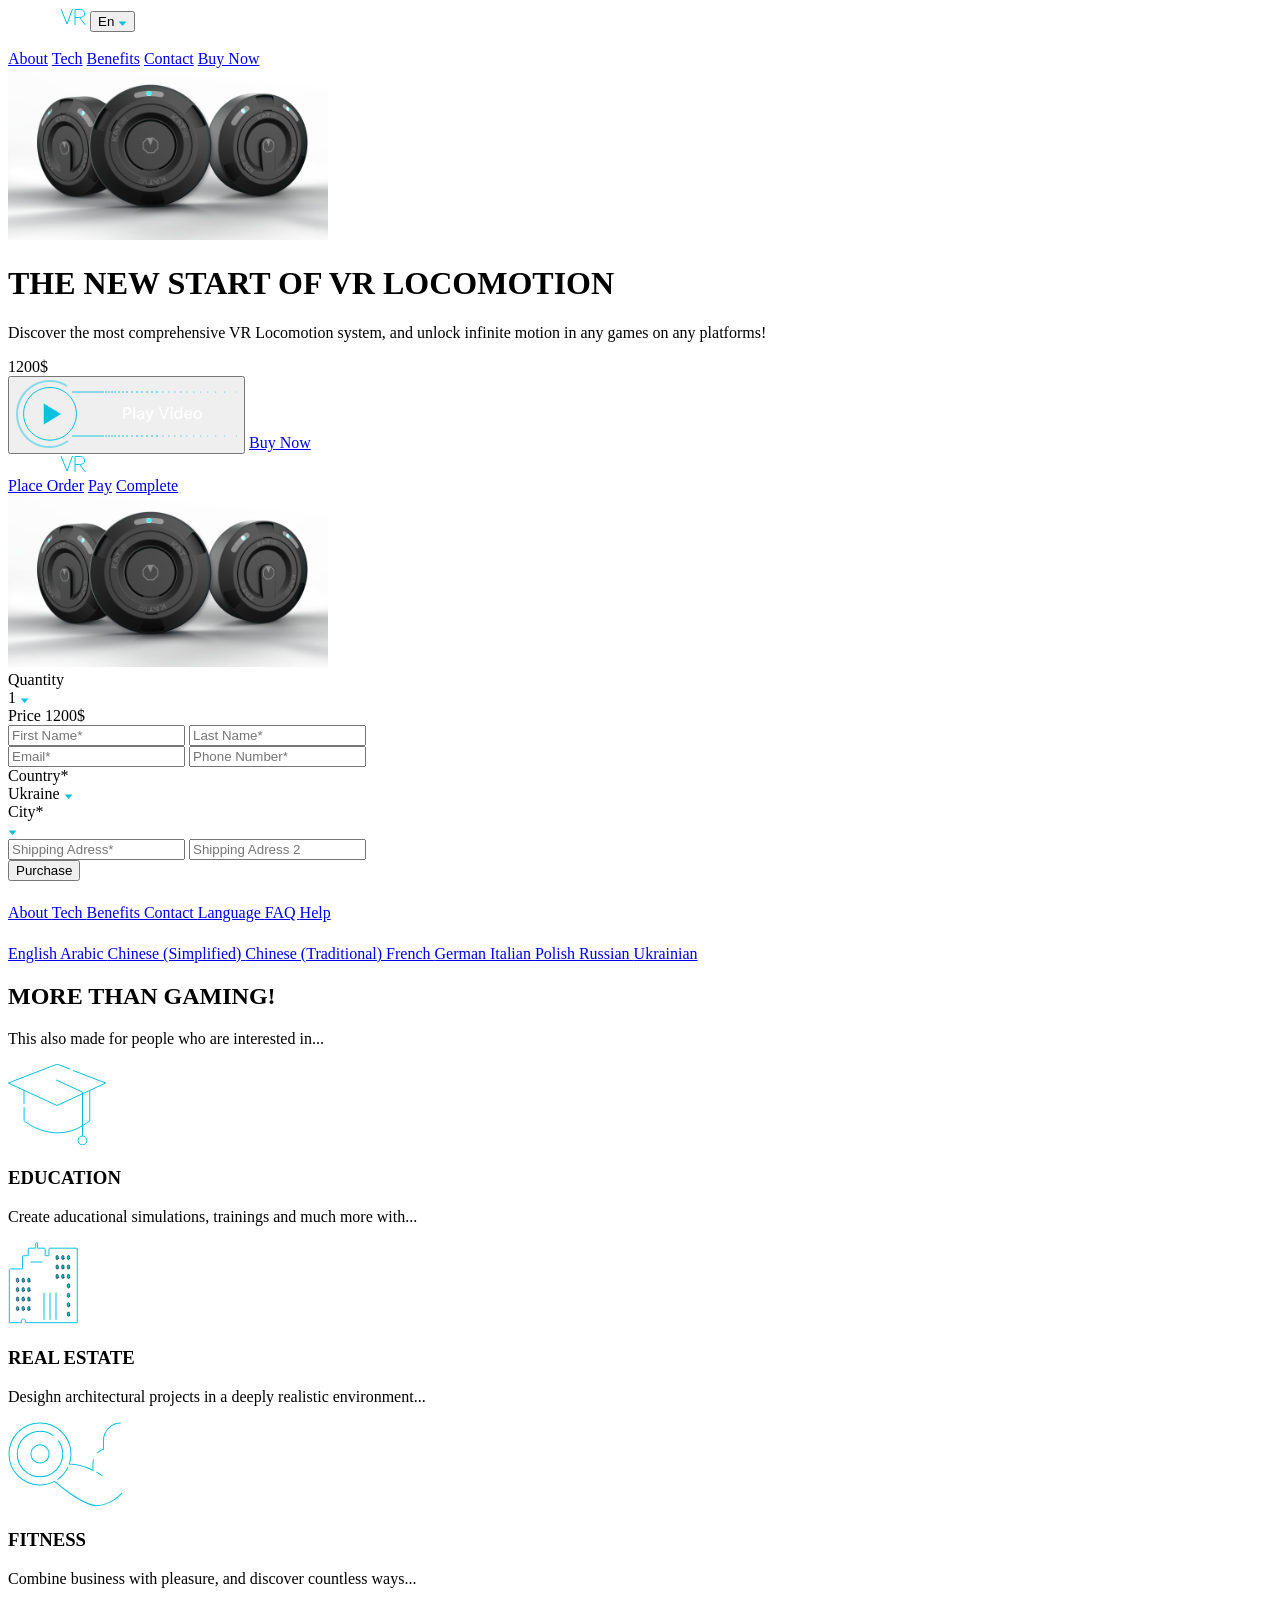
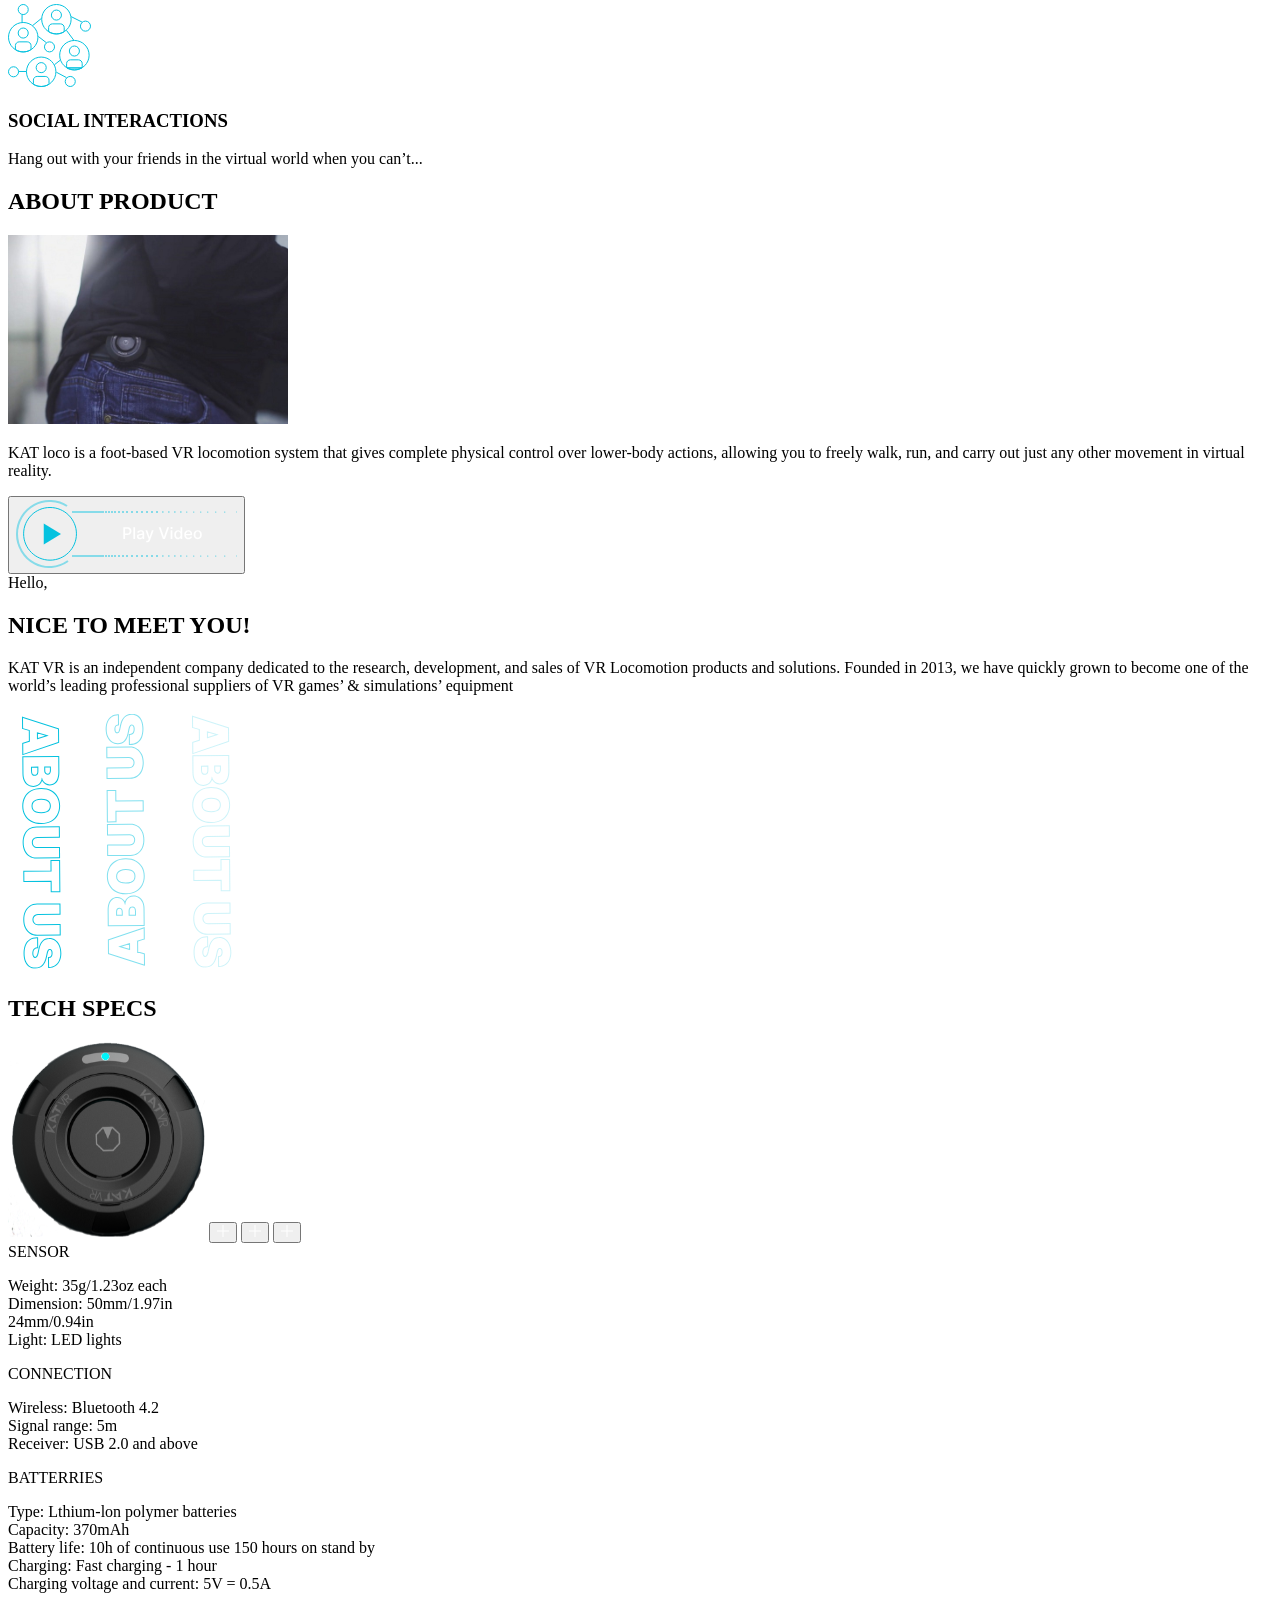
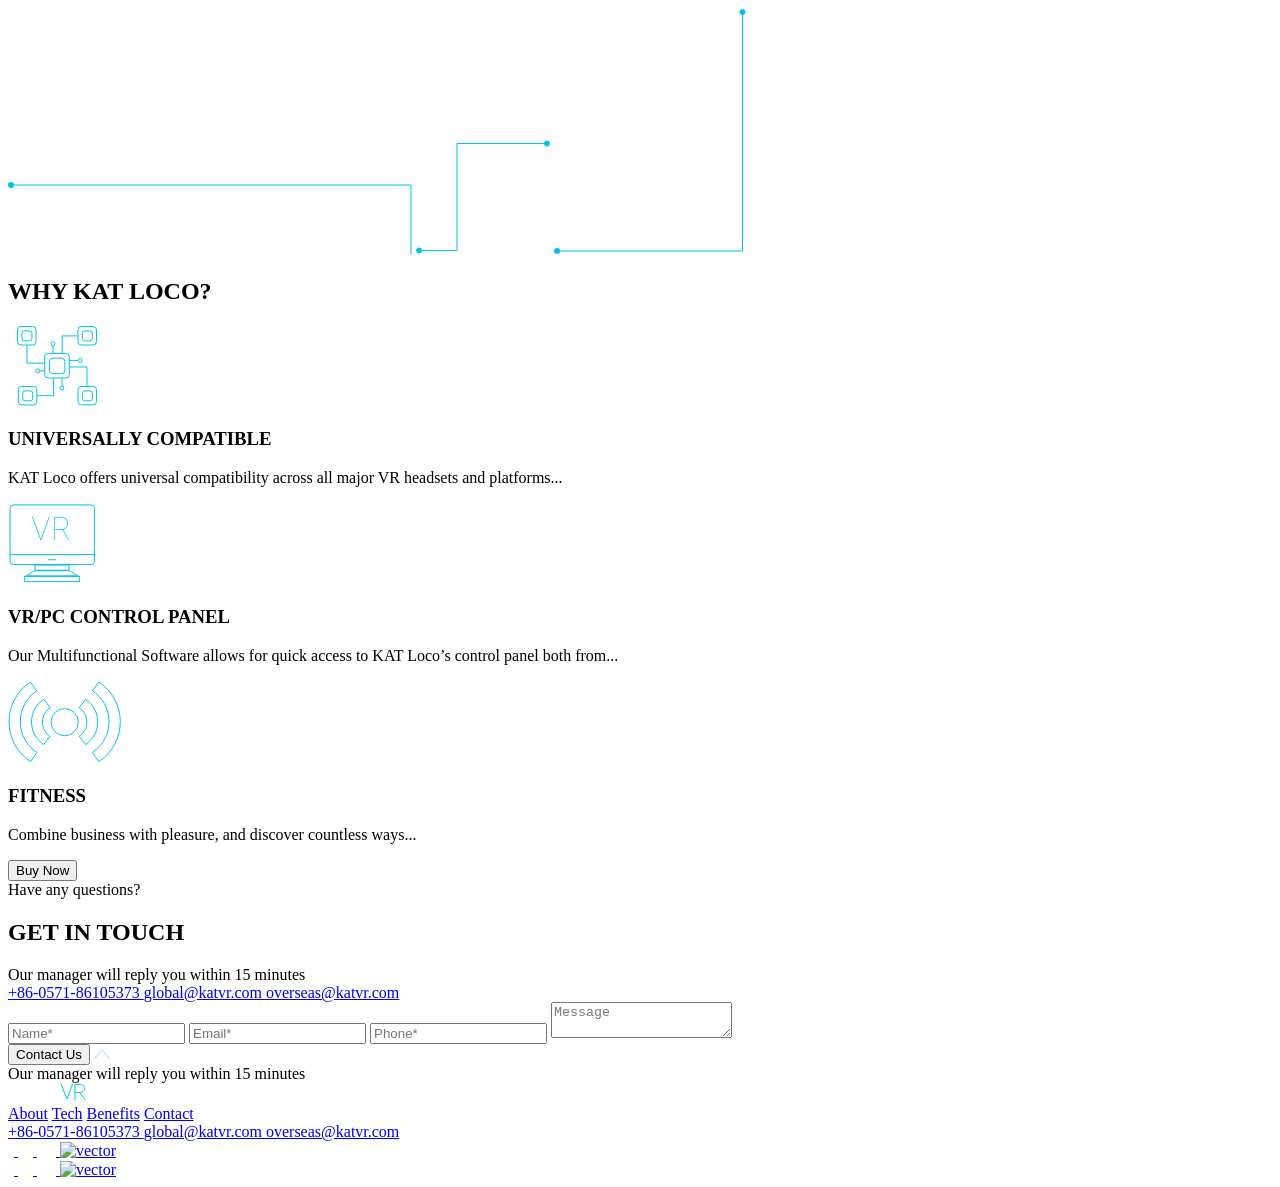
==== src/index.html @ 7304c36d "fix html layon" ====
<!doctype html>
<html lang="en" class="page">
  <head>
    <meta charset="UTF-8" />
    <meta
      name="viewport"
      content="width=device-width, initial-scale=1.0"
    />
    <title>KatVR</title>
    <link rel="icon" href="images/photo/favicon.svg">
    <link
      rel="stylesheet"
      href="./styles/main.scss"
    />
    <link rel="preconnect" href="https://fonts.googleapis.com">
    <link rel="preconnect"
          href="https://fonts.gstatic.com"
          crossorigin="true">
    <link href="https://fonts.googleapis.com/css2?family=Inter:opsz,wght@14..32,100..900&display=swap" rel="stylesheet">
    <script src="scripts/main.js" defer></script>
  </head>

  <body class="page__body">
    <div class="container bcg">
      <header class="header">
        <div class="top-bar" id="top">
          <div class="top-bar__left">
            <img
              class="top-bar__logo nav"
              src="images/social/logo.svg"
              alt="logo">
            <button class="top-bar__en nav">
              En
              <img
                class="top-bar__polygon"
                src="images/photo/Polygon1.svg"
                alt="Polygon">
            </button>
          </div>

          <div class="top-bar__right">
            <a class="top-bar__menu" href="#menu">
              <img
                class="top-bar__img nav"
                src="images/social/menu.svg"
                alt="menu">
            </a>

            <div class="top-bar__nav">
              <a class="nav shadow" href="#about">About</a>
              <a class="nav shadow" href="#tech">Tech</a>
              <a class="nav shadow" href="#benefits">Benefits</a>
              <a class="nav shadow" href="#contact">Contact</a>
              <a href="#buy" class="top-bar__button button">Buy Now</a>
            </div>
          </div>
        </div>

        <div class="header__bottom">
          <img
            class="header__image"
            src="images/photo/image.svg"
            alt="image1">

          <div class="header__content">
            <h1 class="header__title header__title--new">
              <span class="white-text">THE NEW START OF</span> <span class="blue-text">VR LOCOMOTION</span>
            </h1>

            <p class="header__text">
              Discover the most comprehensive VR Locomotion system, and unlock infinite motion in any games on any platforms!
            </p>

            <div class="header__price">1200$</div>

            <button class="button-play">
              <img
                class="button-image"
                src="images/photo/Group4.svg"
                alt="button">
            </button>

            <a href="#buy" class="header__buy button">
              Buy Now
            </a>
          </div>
        </div>
      </header>
    </div>

    <aside class="page__buy buy" id="buy">
      <div class="container">
        <div class="top-bar">
          <img
            class="top-bar__logo nav"
            src="images/social/logo.svg"
            alt="logo">

          <a class="top-bar__close" href="#">
            <img
              class="top-bar__close-buy shadow"
              src="images/photo/close.svg"
              alt="close">
          </a>
        </div>
      </div>

      <div class="buy__nav">
        <a class="buy__link" href="#place-order">Place Order</a>
        <a class="buy__link" href="#">Pay</a>
        <a class="buy__link" href="#">Complete</a>
      </div>

      <div class="buy__place-order" id="place-order">
        <div class="buy__orders">
          <div class="buy__image">
            <img
              class="buy__photo"
              src="images/photo/image.svg"
              alt="image">
          </div>

          <div class="buy__order">
            <div class="buy__quantity">
              Quantity
              <div class="buy__select">
                <div class="buy__trigger trigger">
                  1
                  <img
                    class="buy__img"
                    src="images/photo/Polygon1.svg"
                    alt="Polygon1">
                </div>
              </div>
            </div>
            <div class="buy__price">
              Price
              <span class="blue-text price">1200$</span>
            </div>
          </div>
        </div>

        <div class="buy__orders container">
          <form class="buy__form" onsubmit="this.reset(); return false;">
            <div class="buy__content">
              <div class="buy__box">
                <input
                  name="name"
                  required
                  placeholder="First Name*"
                  class="buy__input input"
                  type="text">

                <input
                  name="last name"
                  required
                  placeholder="Last Name*"
                  class="buy__input input"
                  type="text">
              </div>

              <div class="buy__box">
                <input
                  name="email"
                  required
                  placeholder="Email*"
                  class="buy__input input"
                  type="email">

                <input
                  name="phone"
                  required
                  placeholder="Phone Number*"
                  class="buy__input input"
                  type="number">
              </div>
            </div>

            <div class="buy__content buy__content--place">
              <div class="buy__place">
                Country*
                <div class="buy__select">
                  <div class="buy__option trigger">
                    Ukraine
                    <img
                      class="buy__img"
                      src="images/photo/Polygon1.svg"
                      alt="Polygon1">
                  </div>
                </div>
              </div>

              <div class="buy__place">
                City*
                <div class="buy__select">
                  <div class="buy__option trigger">
                    <img
                      class="buy__img"
                      src="images/photo/Polygon1.svg"
                      alt="Polygon1">
                  </div>
                </div>
              </div>

            </div>

            <div class="buy__content buy__content--adress">
              <input
                name="Adress"
                required
                placeholder="Shipping Adress*"
                class="buy__input input"
                type="text">

              <input
                name="Adress 2"
                required
                placeholder="Shipping Adress 2"
                class="buy__input input"
                type="text">
            </div>

            <button class="button">Purchase</button>
          </form>
        </div>
      </div>

    </aside>

    <aside class="page__menu menu" id="menu">
      <a href="#" class="menu__close">
        <img
          src="images/photo/close.svg"
          alt="close"
          class="menu__img shadow">
      </a>

      <div class="menu__navigation">
        <a class="menu__nav" href="#about">
          About
        </a>
        <a class="menu__nav" href="#tech">
          Tech
        </a>
        <a class="menu__nav" href="#benefits">
          Benefits
        </a>
        <a class="menu__nav" href="#contact">
          Contact
        </a>
        <a class="menu__nav" href="#language">
          Language
        </a>
        <a class="menu__nav" href="#benefits">
          FAQ
        </a>
        <a class="menu__nav" href="#contact">
          Help
        </a>
      </div>
    </aside>

    <aside class="page__language language" id="language">
      <a href="#menu" class="language__before">
        <img
          class="language__img shadow"
          src="images/photo/before.svg"
          alt="before">
      </a>

      <div class="language__navigation">
        <a class="language__nav" href="#">
          English
        </a>
        <a class="language__nav" href="#">
          Arabic
        </a>
        <a class="language__nav" href="#">
          Chinese (Simplified)
        </a>
        <a class="language__nav" href="#">
          Chinese (Traditional)
        </a>
        <a class="language__nav" href="#">
          French
        </a>
        <a class="language__nav" href="#">
          German
        </a>
        <a class="language__nav" href="#">
          Italian
        </a>
        <a class="language__nav" href="#">
          Polish
        </a>
        <a class="language__nav" href="#">
          Russian
        </a>
        <a class="language__nav" href="#">
          Ukrainian
        </a>
      </div>
    </aside>

    <main class="page__main main">
      <section class="main__directions directions">
        <div class="container">
          <h2 class="directions__title">
            <span class="white-text">MORE THAN</span> <span class="blue-text">GAMING!</span>
          </h2>
          <p class="directions__description text3">
            <span class="blue-text">This also made for people who are interested in...</span>
          </p>

          <aside class="directions__asides">
            <div class="directions__directions directions__directions--left">
              <img
                class="directions__img foto-hover"
                src="images/photo/hat.svg"
                alt="image">

              <h3 class="directions__name">EDUCATION</h3>
              <p class="directions__text">Create aducational simulations, trainings and much more with...</p>
            </div>
            <div class="directions__directions directions__directions--right">
              <img
                class="directions__img foto-hover"
                src="images/photo/bild.svg"
                alt="image">

              <h3 class="directions__name">REAL ESTATE</h3>
              <p class="directions__text">Desighn architectural projects in a deeply realistic environment...</p>
            </div>
            <div class="directions__directions directions__directions--left">
              <img
                class="directions__img foto-hover"
                src="images/photo/arm.svg"
                alt="image">

              <h3 class="directions__name">FITNESS</h3>
              <p class="directions__text">Combine business with pleasure, and discover countless ways...</p>
            </div>
            <div class="directions__directions directions__directions--right">
              <img
                class="directions__img foto-hover"
                src="images/photo/network.svg"
                alt="image">

              <h3 class="directions__name">SOCIAL INTERACTIONS</h3>
              <p class="directions__text">Hang out with your friends in the virtual world when you can’t...</p>
            </div>
          </aside>
        </div>
      </section>
    </main>

    <main class="page__main main">
      <div class="container bcg">

        <section class="main__about about" id="about">
          <div class="about__grid">
            <div class="about__bgimage"></div>
            <div class="about__product">
              <h2 class="about__title">
                <span class="white-text">ABOUT</span> <span class="blue-text">PRODUCT</span>
              </h2>
              <img
                class="about__img"
                src="images/photo/person.svg"
                alt="person">
              <p class="about__text">
                KAT loco is a foot-based VR locomotion system that gives complete physical control over lower-body actions, allowing you to freely walk, run, and carry out just any other movement in virtual reality.
              </p>

              <button class="about__button button-play">
                <img
                  class="button-image"
                  src="images/photo/Group4.svg"
                  alt="button">
              </button>
            </div>
          </div>
        </section>

        <section class="main__greetings greetings">
          <div class="greetings__grid">
            <div class="greetings__content">
              <div class="text2"><span class="blue-text">Hello,</span></div>
              <h2 class="greetings__title">NICE TO MEET <span class="blue-text">YOU!</span></h2>

              <p class="greetings__text">
                KAT VR is an independent company dedicated to the research, development, and sales of VR Locomotion products and solutions. Founded in 2013, we have quickly grown to become one of the world’s leading professional suppliers of VR games’ & simulations’ equipment
              </p>
            </div>

            <img
              class="greetings__absoluts"
              src="images/photo/absoluts.svg"
              alt="absoluts">
          </div>
        </section>

        <section class="main__tech tech" id="tech">
          <h2 class="tech__title"><span class="white-text">TECH</span> <span class="blue-text">SPECS</span></h2>
          <div class="tech__background">
            <div class="tech__box">
              <div class="tech__boxis">
                <img
                  class="tech__img"
                  src="images/photo/asdasds.svg"
                  alt="asdasds">

                <button class="tech__button tech__button--sensor">
                  <img
                    class="tech__plus"
                    src="images/photo/plus.svg"
                    alt="plus">
                </button>

                <button class="tech__button tech__button--connection">
                  <img
                    class="tech__plus"
                    src="images/photo/plus.svg"
                    alt="plus">
                </button>

                <button class="tech__button tech__button--batterries">
                  <img
                    class="tech__plus"
                    src="images/photo/plus.svg"
                    alt="plus">
                </button>
              </div>

              <div class="tech__content tech__content--sensor">
                <div class="tech__text">
                  <div class="tech__directions">SENSOR</div>
                  <p class="tech__paragr">Weight: 35g/1.23oz each <br>
                    Dimension: 50mm/1.97in <br>
                    24mm/0.94in <br>
                    Light: LED lights <br>
                  </p>
                </div>
              </div>
              <div class="tech__content tech__content--connection">
                <div class="tech__text">
                  <div class="tech__directions">CONNECTION</div>
                  <p class="tech__paragr">Wireless: Bluetooth 4.2 <br>
                    Signal range: 5m <br>
                    Receiver: USB 2.0 and above <br>
                  </p>
                </div>
              </div>
              <div class="tech__content tech__content--batterries">
                <div class="tech__text">
                  <div class="tech__directions">BATTERRIES</div>
                  <p class="tech__paragr">Type: Lthium-lon polymer batteries <br>
                    Capacity: 370mAh <br>
                    Battery life: 10h of continuous use 150 hours on stand by <br>
                    Charging: Fast charging - 1 hour <br>
                    Charging voltage and current: 5V = 0.5A <br>
                  </p>
                </div>
              </div>

              <img
                class="tech__arrow tech__arrow--sensor"
                src="images/photo/sensor.svg"
                alt="sensor">
              <img
                class="tech__arrow tech__arrow--connection"
                src="images/photo/conect.svg"
                alt="connection">
              <img
                class="tech__arrow tech__arrow--batterries"
                src="images/photo/battar.svg"
                alt="batterries">
            </div>

          </div>

        </section>
      </div>

      <div class="container bcg">
        <section class="main__loco loco" id="benefits">
          <h2 class="loco__title"><span class="white-text">WHY</span> <span class="blue-text">KAT LOCO?</span></h2>

          <aside class="loco__asides">
            <div class="loco__directions">
              <img
                class="loco__img"
                src="images/photo/social.svg"
                alt="image">

              <h3 class="loco__name">UNIVERSALLY COMPATIBLE</h3>
              <p class="loco__text">KAT Loco offers universal compatibility across all major VR headsets and platforms...</p>
            </div>
            <div class="loco__directions">
              <img
                class="loco__img"
                src="images/photo/tv.svg"
                alt="image">

              <h3 class="loco__name">VR/PC CONTROL PANEL</h3>
              <p class="loco__text">Our Multifunctional Software allows for quick access to KAT Loco’s control panel both from...</p>
            </div>
            <div class="loco__directions">
              <img
                class="loco__img"
                src="images/photo/wifi.svg"
                alt="image">

              <h3 class="loco__name">FITNESS</h3>
              <p class="loco__text">Combine business with pleasure, and discover countless ways...</p>
            </div>
          </aside>

          <div class="loco__butt">
            <button class="loco__button button">Buy Now</button>
          </div>
        </section>

        <section class="main__registration registration">
          <div class="registration__grid">
            <div class="registration__top">
              <div class="text2"><span class="blue-text">Have any questions?</span></div>
              <h2 class="registration__title">GET IN <span class="blue-text">TOUCH</span></h2>

              <div class="registration__box">
                <div class="registration__massage-hide text3">Our manager will reply you within 15 minutes</div>

                <div class="menu">
                  <a
                    class="contact shadow"
                    href="tel:++86-0571-86105373"
                    target="_blank">
                      +86-0571-86105373
                  </a>
                  <a
                    class="contact shadow"
                    href="mailto:global@katvr.com"
                    target="_blank">
                    global@katvr.com
                  </a>
                  <a
                    class="contact shadow"
                    href="mailto:overseas@katvr.com">
                    overseas@katvr.com
                  </a>
                </div>
              </div>
            </div>


            <form class="registration__form" onsubmit="this.reset(); return false;">
              <input
                class="registration__input input"
                placeholder="Name*"
                type="text"
                required
              >
              <input
                class="registration__input input"
                placeholder="Email*"
                type="email"
                required
              >
              <input
                class="registration__input input"
                placeholder="Phone*"
                type="tel"
                required
              >

              <textarea
                class="registration__textarea input"
                placeholder="Message"
                name="text"
                required
              ></textarea>

              <div class="registration__buttons">
                <button class="registration__button button">Contact Us</button>
                <a href="#top" class="registration__up">
                  <img
                    class="registration__img"
                    src="images/photo/Polygon.svg"
                    alt="Polygon">
                </a>
              </div>

              <div class="registration__massage text3">Our manager will reply you within 15 minutes</div>
            </form>
          </div>
        </section>

        <section class="main__inform inform">
          <img
            class="inform__logo"
            src="images/social/logo.svg"
            alt="logo">

          <aside class="inform__content">
            <div class="inform__menu">
              <a class="nav shadow"href="#about">About</a>
              <a class="nav shadow"href="#tech">Tech</a>
              <a class="nav shadow"href="#benefits">Benefits</a>
              <a class="nav shadow"href="#contact">Contact</a>
            </div>

            <div class="inform__box" id="contact">
              <div class="menus">
                <a
                  class="contact shadow"
                  href="tel:++86-0571-86105373"
                  target="_blank">
                    +86-0571-86105373
                </a>
                <a
                  class="contact shadow"
                  href="mailto:global@katvr.com"
                  target="_blank">
                    global@katvr.com
                </a>
                <a
                  class="contact shadow"
                  href="mailto:overseas@katvr.com"
                  target="_blank">
                    overseas@katvr.com
                </a>
              </div>
              <div class="inform__icons">
                <a
                  class="inform__icon shadow"
                  target="_blank"
                  href="https://de-de.facebook.com/">
                  <img
                    class="inform__img"
                    src="images/social/face.svg"
                    alt="facebook">
                </a>
                <a class="inform__icon shadow"
                  target="_blank"
                  href="https://twitter.com">
                  <img
                    class="inform__img"
                    src="images/social/twit.svg"
                    alt="twitter">
                </a>
                <a
                  class="inform__icon shadow"
                  target="_blank"
                  href="https://www.youtube.com/">
                  <img
                    class="inform__img"
                    src="images/social/Group.svg"
                    alt="youtube">
                </a>
                <a
                  class="inform__icon shadow"
                  href="#">
                  <img
                    class="inform__img"
                    src="images/social/vector.svg"
                    alt="vector">
                </a>
              </div>
            </div>
          </aside>

          <div class="inform__icons">
            <a
              class="inform__icon shadow"
              target="_blank"
              href="https://de-de.facebook.com/">
              <img
                class="inform__img"
                src="images/social/face.svg"
                alt="facebook">
            </a>
            <a
              class="inform__icon shadow"
              target="_blank"
              href="https://twitter.com">
              <img
                class="inform__img"
                src="images/social/twit.svg"
                alt="twitter">
            </a>
            <a
              class="inform__icon shadow"
              target="_blank"
              href="https://www.youtube.com/">
              <img
                class="inform__img"
                src="images/social/Group.svg"
                alt="youtube">
            </a>
            <a
              class="inform__icon shadow"
              href="#">
              <img
                class="inform__img"
                src="images/social/vector.svg"
                alt="vector">
            </a>
          </div>
        </section>
      </div>
    </main>
  </body>
</html>
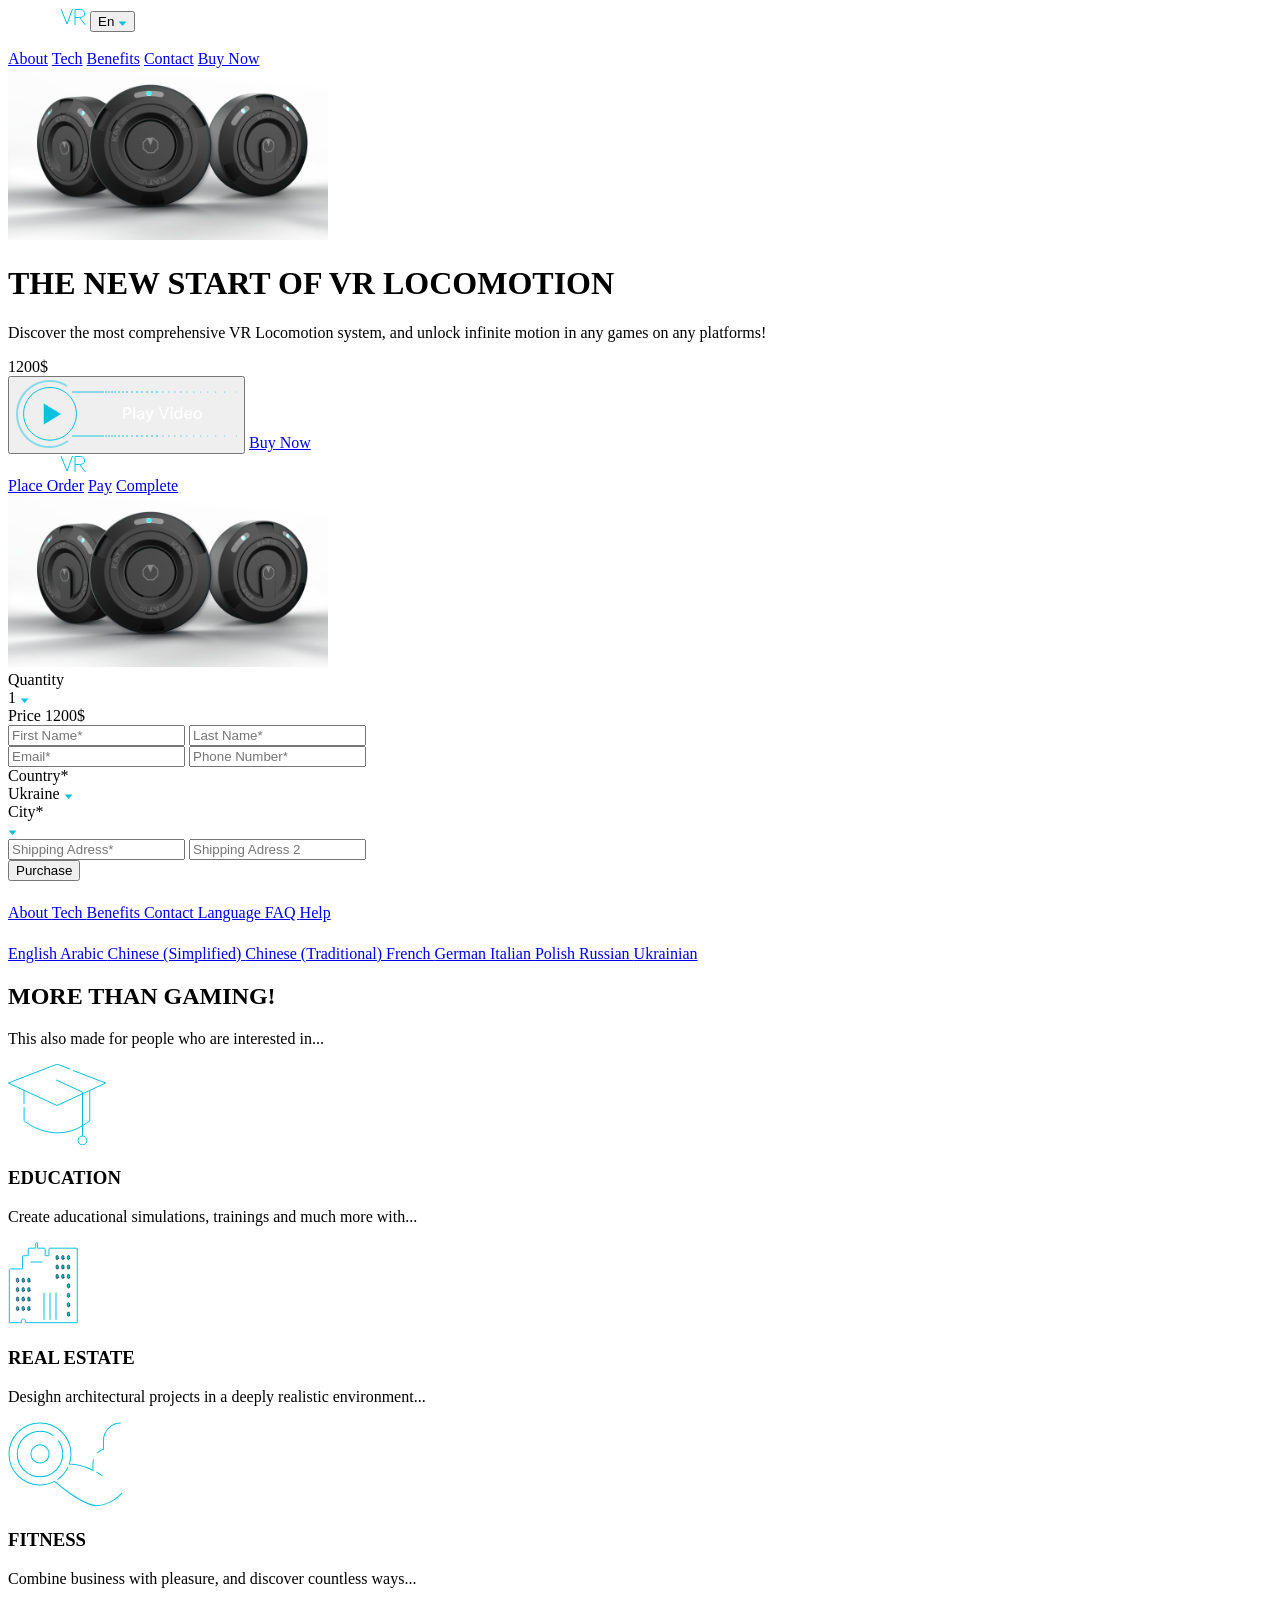
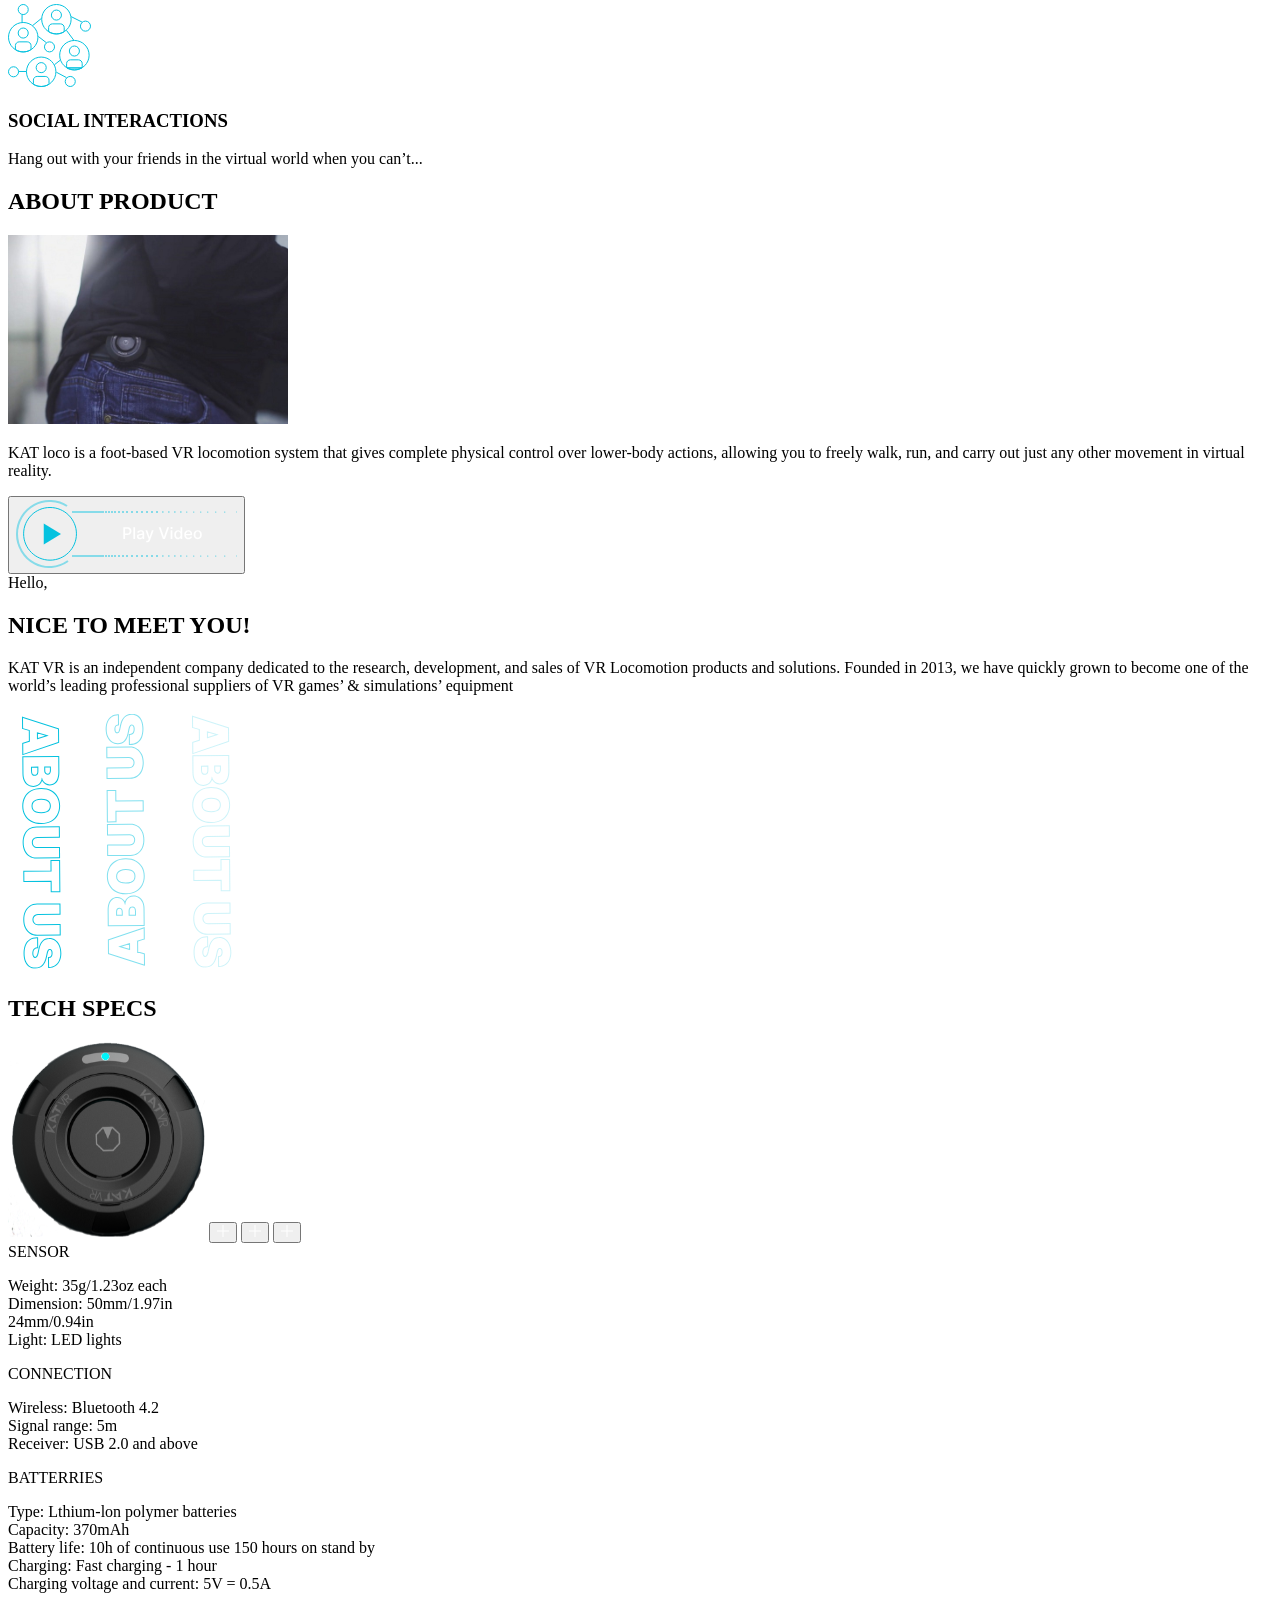
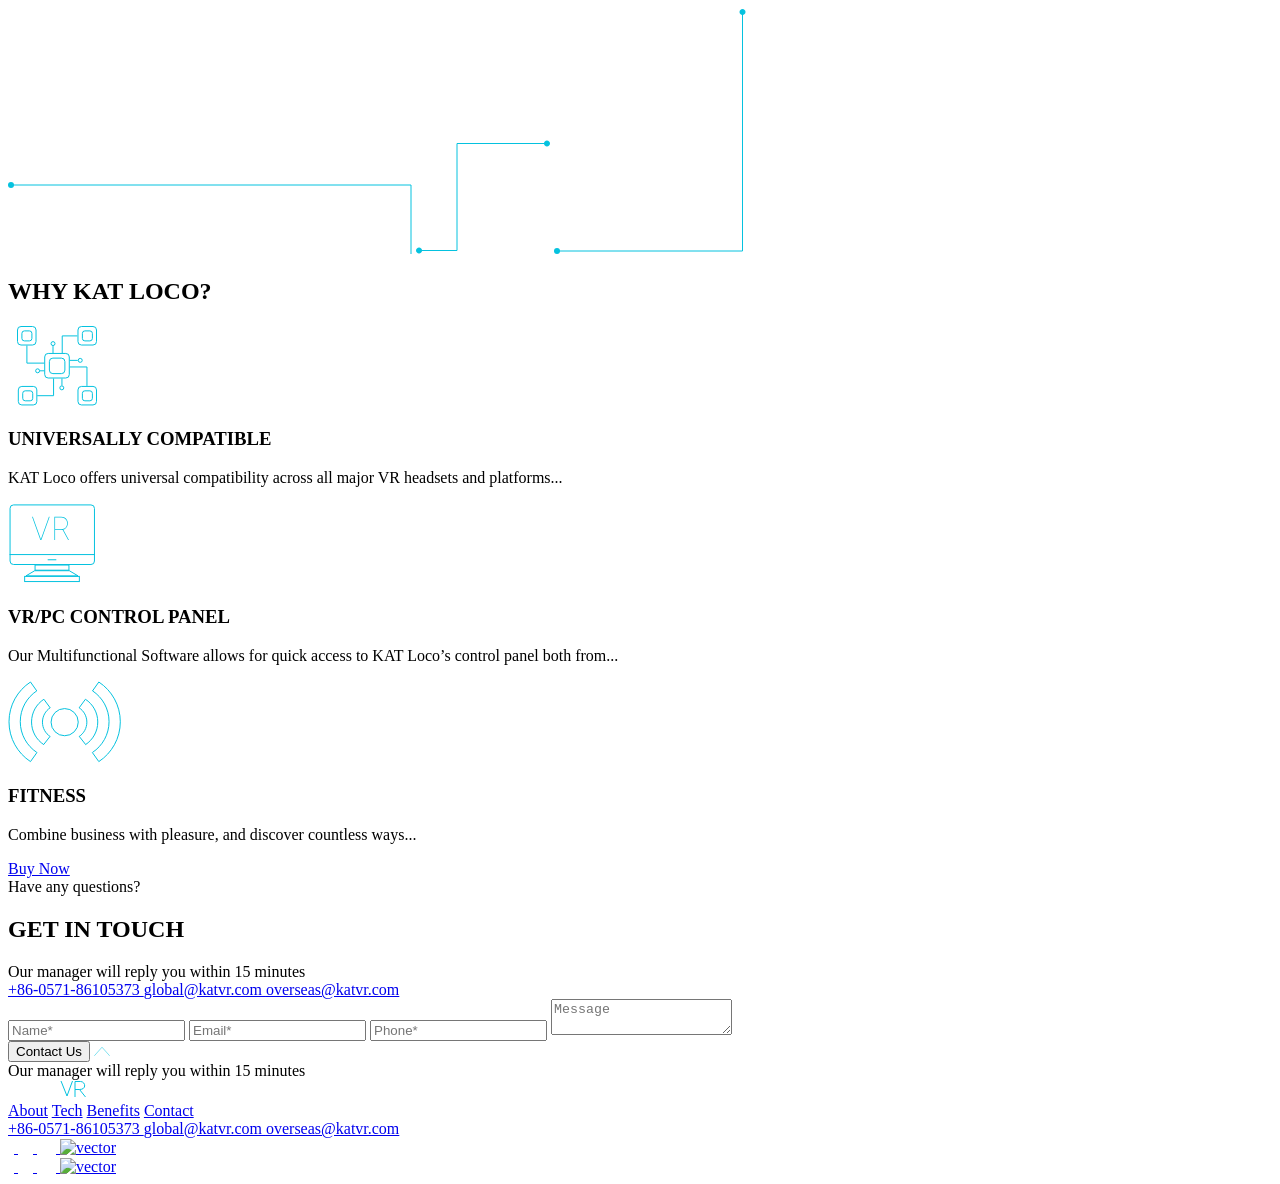
==== commit d73af155: "add changes" ====
--- a/src/index.html
+++ b/src/index.html
@@ -89,29 +89,32 @@
     </div>
 
     <aside class="page__buy buy" id="buy">
-      <div class="container">
-        <div class="top-bar">
-          <img
-            class="top-bar__logo nav"
-            src="images/social/logo.svg"
-            alt="logo">
-
-          <a class="top-bar__close" href="#">
+      <div class="menu-buy">
+        <div class="container">
+          <div class="top-bar">
             <img
-              class="top-bar__close-buy shadow"
-              src="images/photo/close.svg"
-              alt="close">
-          </a>
+              class="top-bar__logo nav"
+              src="images/social/logo.svg"
+              alt="logo">
+
+            <a class="top-bar__close" href="#">
+              <img
+                class="top-bar__close-buy shadow"
+                src="images/photo/close.svg"
+                alt="close">
+            </a>
+          </div>
+        </div>
+
+        <div class="menu-buy__nav">
+          <a class="menu-buy__link" href="#place-order">Place Order</a>
+          <a class="menu-buy__link" href="#pay">Pay</a>
+          <a class="menu-buy__link" href="#complete">Complete</a>
         </div>
       </div>
 
-      <div class="buy__nav">
-        <a class="buy__link" href="#place-order">Place Order</a>
-        <a class="buy__link" href="#">Pay</a>
-        <a class="buy__link" href="#">Complete</a>
-      </div>
-
       <div class="buy__place-order" id="place-order">
+
         <div class="buy__orders">
           <div class="buy__image">
             <img
@@ -172,7 +175,7 @@
                   required
                   placeholder="Phone Number*"
                   class="buy__input input"
-                  type="number">
+                  type="tel">
               </div>
             </div>
 
@@ -224,7 +227,6 @@
           </form>
         </div>
       </div>
-
     </aside>
 
     <aside class="page__menu menu" id="menu">
@@ -517,20 +519,20 @@
           </aside>
 
           <div class="loco__butt">
-            <button class="loco__button button">Buy Now</button>
+            <a href="#buy" class="loco__button button">Buy Now</a>
           </div>
         </section>
 
         <section class="main__registration registration">
-          <div class="registration__grid">
+          <div class="grid">
             <div class="registration__top">
               <div class="text2"><span class="blue-text">Have any questions?</span></div>
               <h2 class="registration__title">GET IN <span class="blue-text">TOUCH</span></h2>
 
-              <div class="registration__box">
+              <div class="registration__box" id="contact">
                 <div class="registration__massage-hide text3">Our manager will reply you within 15 minutes</div>
 
-                <div class="menu">
+                <div class="registration__menu menu">
                   <a
                     class="contact shadow"
                     href="tel:++86-0571-86105373"
@@ -551,7 +553,6 @@
                 </div>
               </div>
             </div>
-
 
             <form class="registration__form" onsubmit="this.reset(); return false;">
               <input
@@ -597,7 +598,7 @@
 
         <section class="main__inform inform">
           <img
-            class="inform__logo"
+            class="inform__logo shadow"
             src="images/social/logo.svg"
             alt="logo">
 
@@ -609,7 +610,7 @@
               <a class="nav shadow"href="#contact">Contact</a>
             </div>
 
-            <div class="inform__box" id="contact">
+            <div class="inform__box">
               <div class="menus">
                 <a
                   class="contact shadow"
@@ -669,7 +670,7 @@
             </div>
           </aside>
 
-          <div class="inform__icons">
+          <div class="inform__icons inform__icons--hide">
             <a
               class="inform__icon shadow"
               target="_blank"
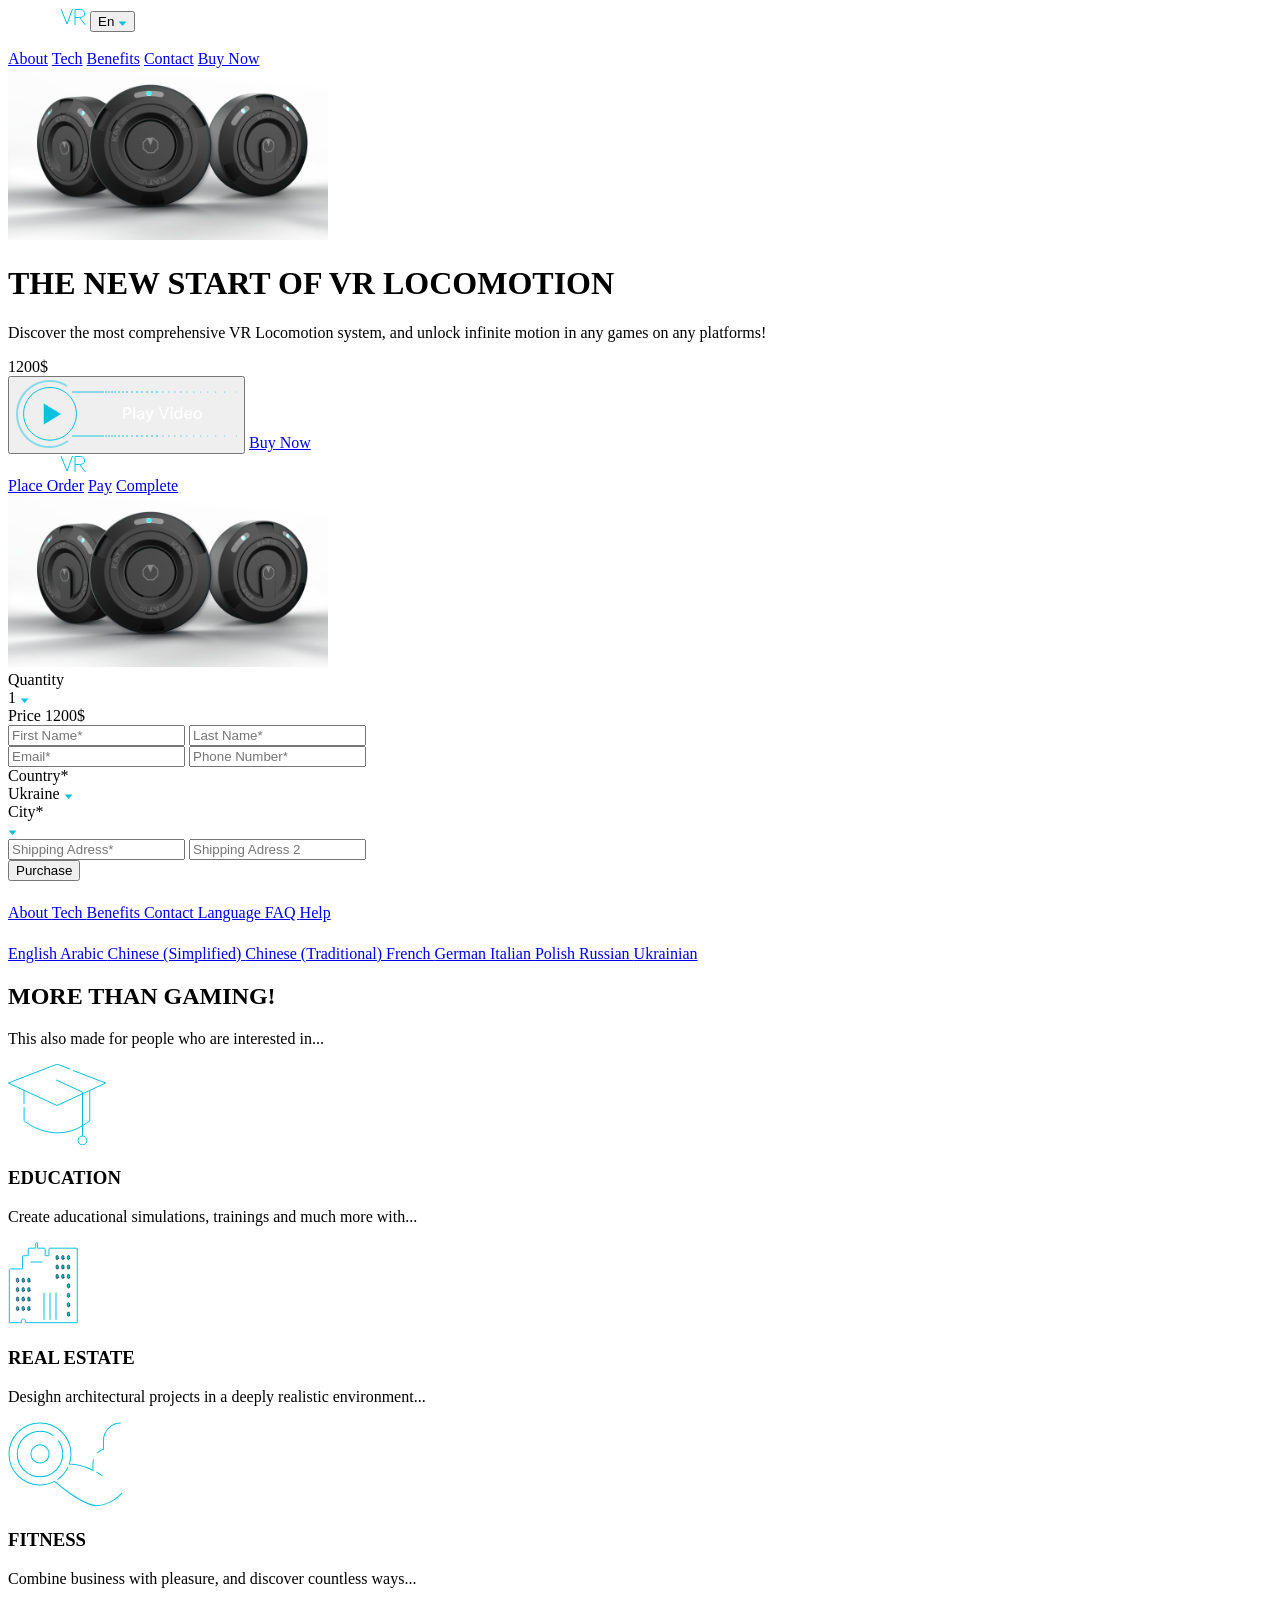
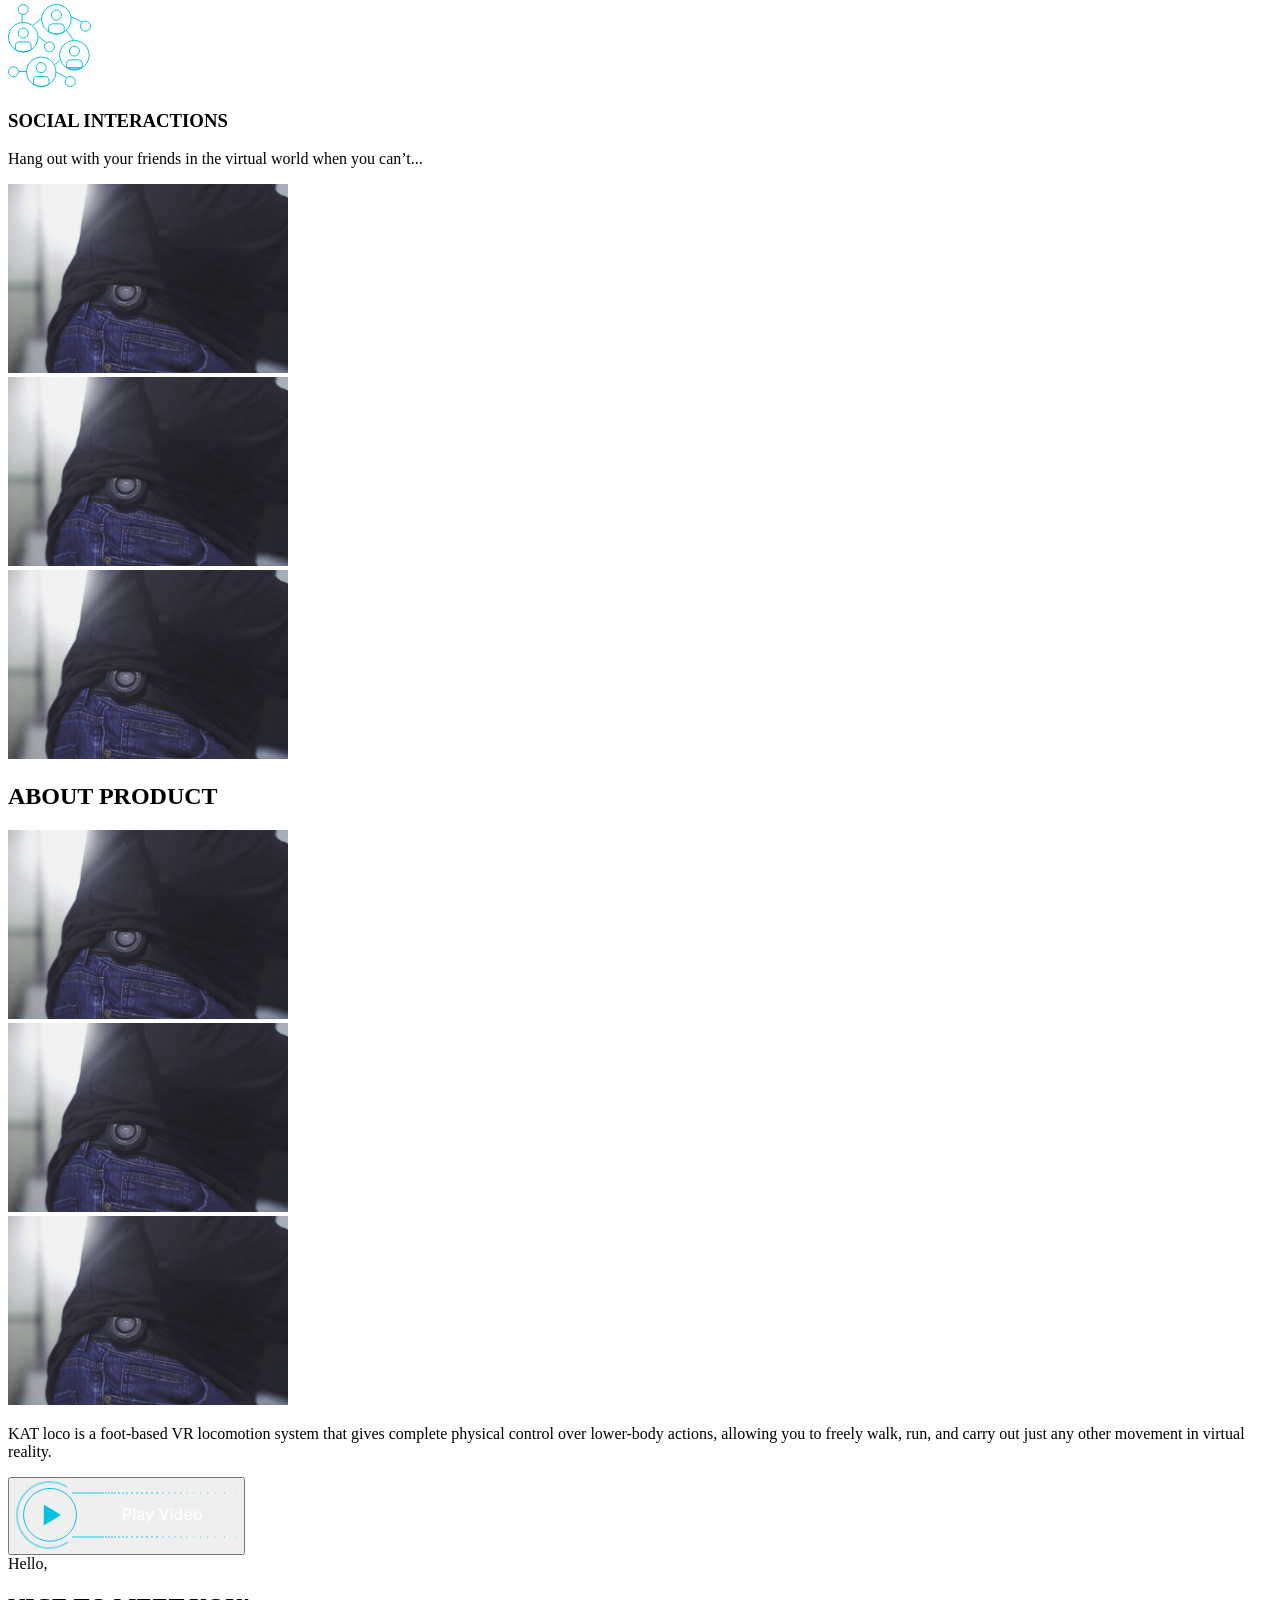
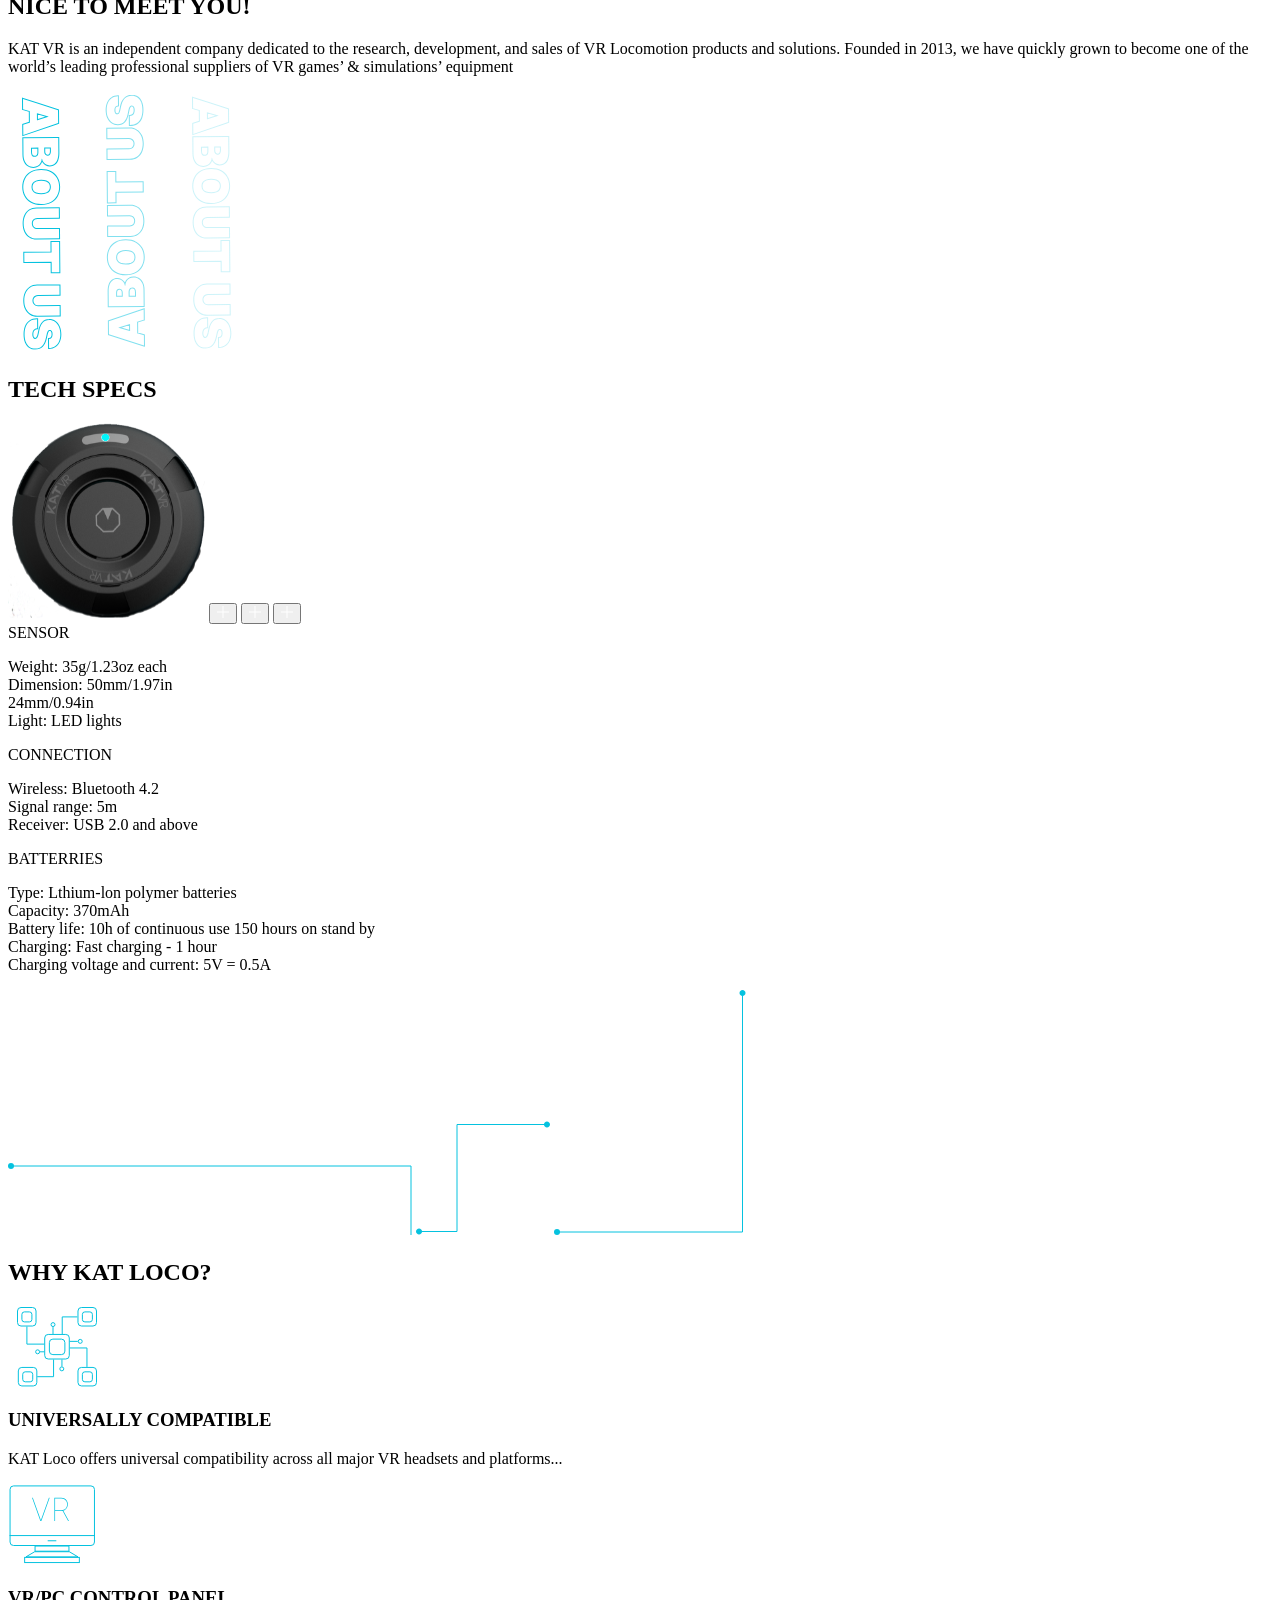
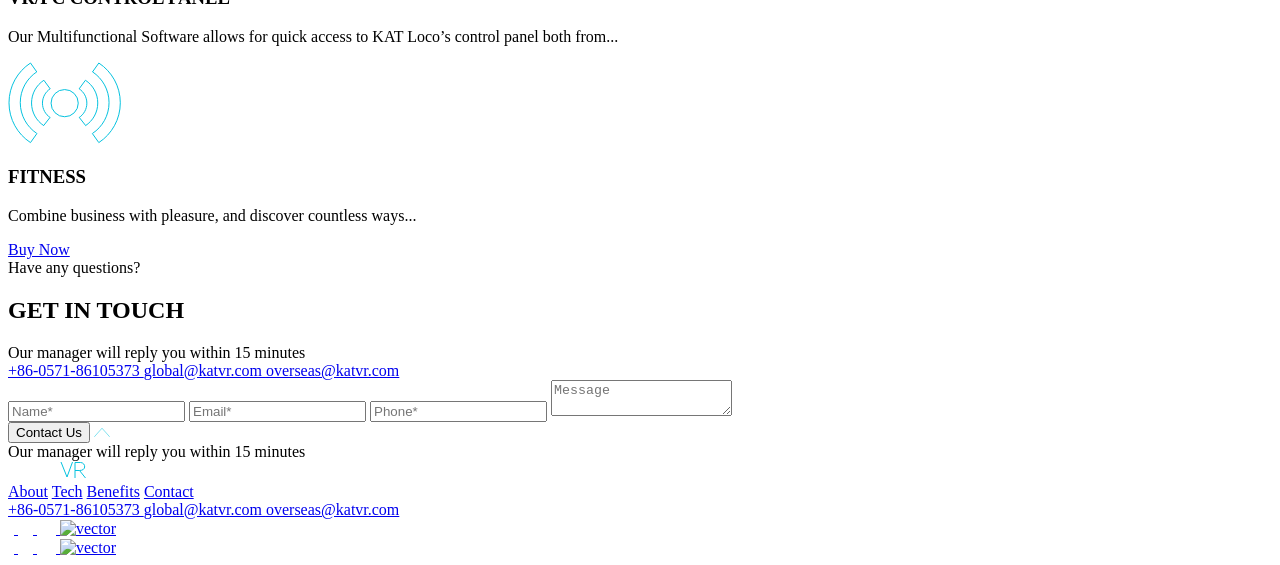
==== commit 3a835b0c: "Solution" ====
--- a/src/index.html
+++ b/src/index.html
@@ -175,7 +175,7 @@
                   required
                   placeholder="Phone Number*"
                   class="buy__input input"
-                  type="tel">
+                  type="number">
               </div>
             </div>
 
@@ -361,15 +361,66 @@
 
         <section class="main__about about" id="about">
           <div class="about__grid">
-            <div class="about__bgimage"></div>
+            <div class="about__bgimage">
+              <div class="swiper">
+
+                <div class="swiper-wrapper">
+                  <div class="swiper-slide">
+                    <img
+                    class="swiper-img"
+                    src="images/photo/person.svg"
+                    alt="person">
+                  </div>
+                  <div class="swiper-slide">
+                    <img
+                    class="swiper-img"
+                    src="images/photo/person.svg"
+                    alt="person">
+                  </div>
+                  <div class="swiper-slide">
+                    <img
+                    class="swiper-img"
+                    src="images/photo/person.svg"
+                    alt="person">
+                  </div>
+                </div>
+
+                <div class="swiper-pagination"></div>
+              </div>
+            </div>
             <div class="about__product">
               <h2 class="about__title">
                 <span class="white-text">ABOUT</span> <span class="blue-text">PRODUCT</span>
               </h2>
-              <img
-                class="about__img"
-                src="images/photo/person.svg"
-                alt="person">
+
+              <div class="about__img-hide">
+                <div class="swiper">
+
+                  <div class="swiper-wrapper">
+                    <div class="swiper-slide">
+                      <img
+                      class="swiper-img"
+                      src="images/photo/person.svg"
+                      alt="person">
+                    </div>
+                    <div class="swiper-slide">
+                      <img
+                      class="swiper-img"
+                      src="images/photo/person.svg"
+                      alt="person">
+                    </div>
+                    <div class="swiper-slide">
+                      <img
+                      class="swiper-img"
+                      src="images/photo/person.svg"
+                      alt="person">
+                    </div>
+                  </div>
+
+                  <div class="swiper-pagination"></div>
+                </div>
+              </div>
+
               <p class="about__text">
                 KAT loco is a foot-based VR locomotion system that gives complete physical control over lower-body actions, allowing you to freely walk, run, and carry out just any other movement in virtual reality.
               </p>
@@ -711,4 +762,23 @@
       </div>
     </main>
   </body>
+
+  <script type="module">
+    import Swiper from 'https://cdn.jsdelivr.net/npm/swiper@11/swiper-bundle.min.mjs';
+    import 'swiper/css/pagination';
+    const swiper = new Swiper('.swiper', {
+      direction: 'horizontal',
+      loop: true,
+
+      pagination: {
+        el: '.swiper-pagination',
+        clickable: true,
+      },
+
+      scrollbar: {
+        el: '.swiper-scrollbar',
+      },
+    });
+
+  </script>
 </html>
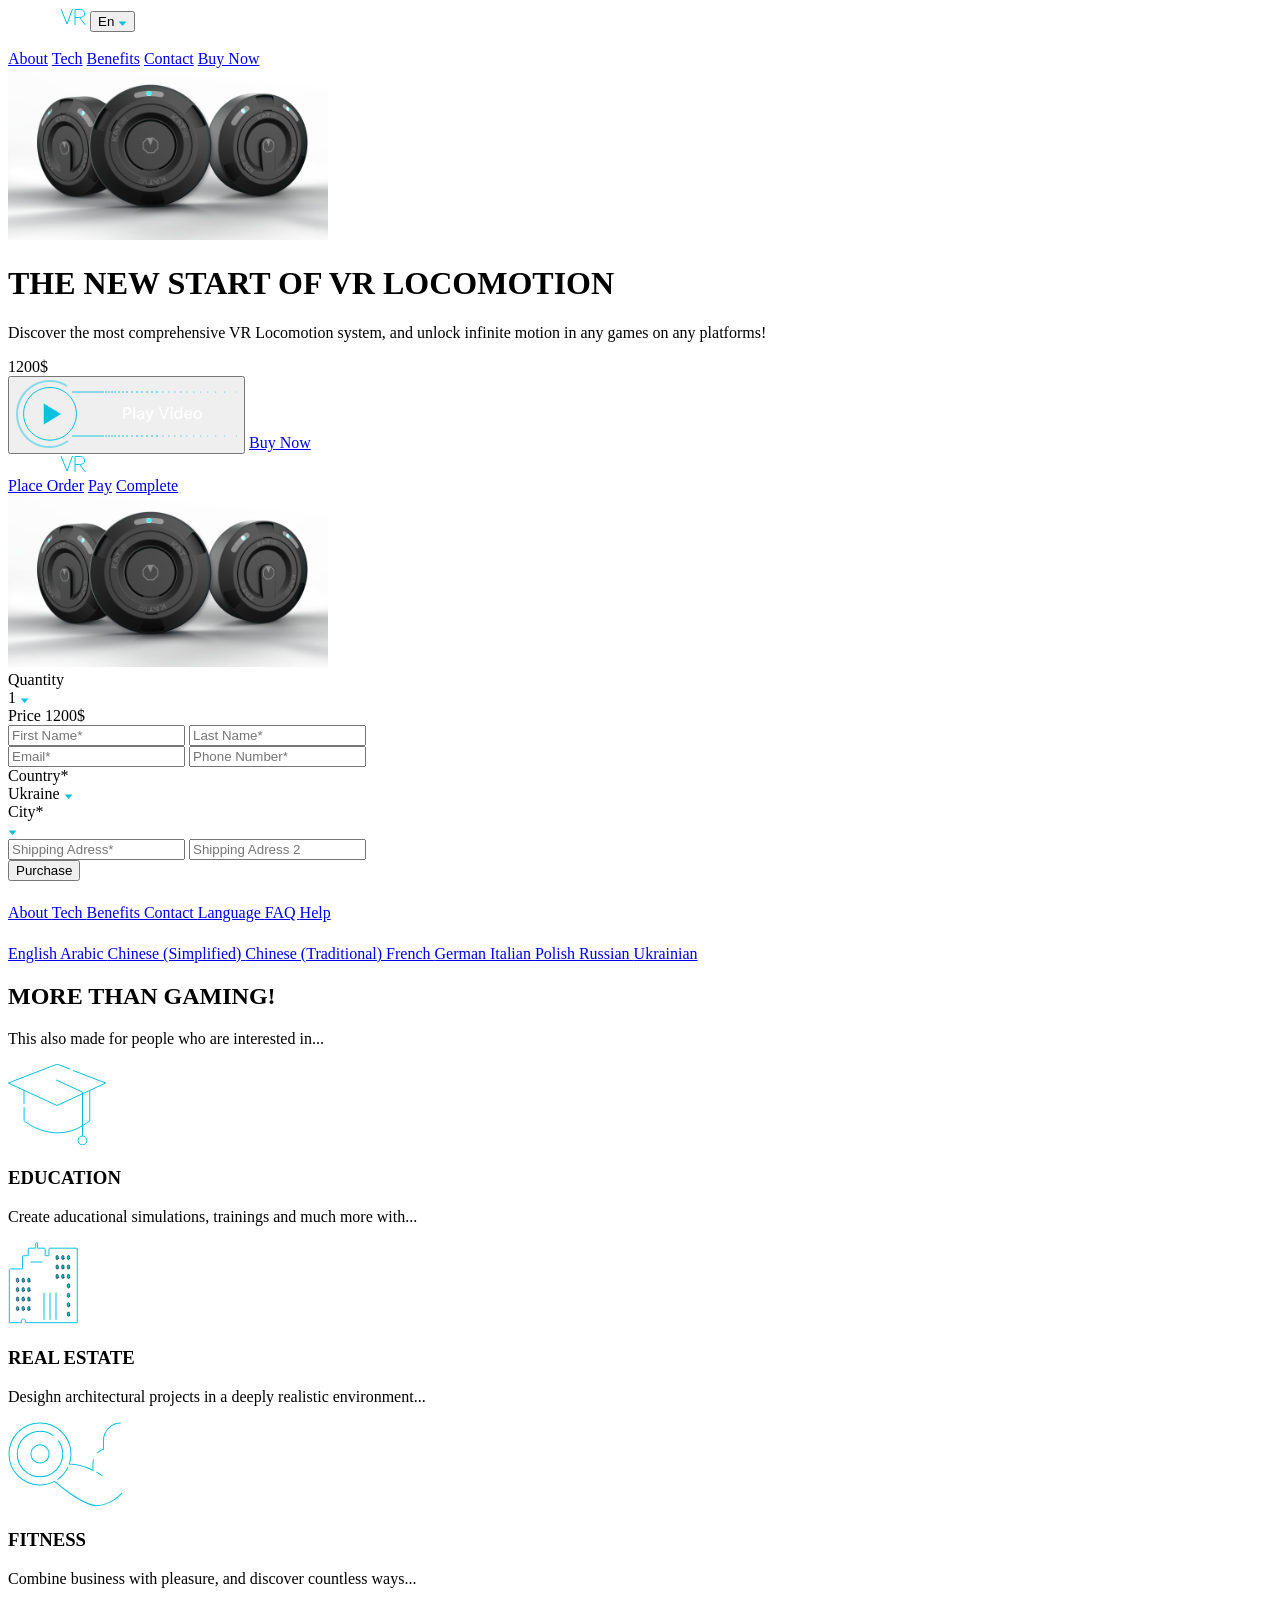
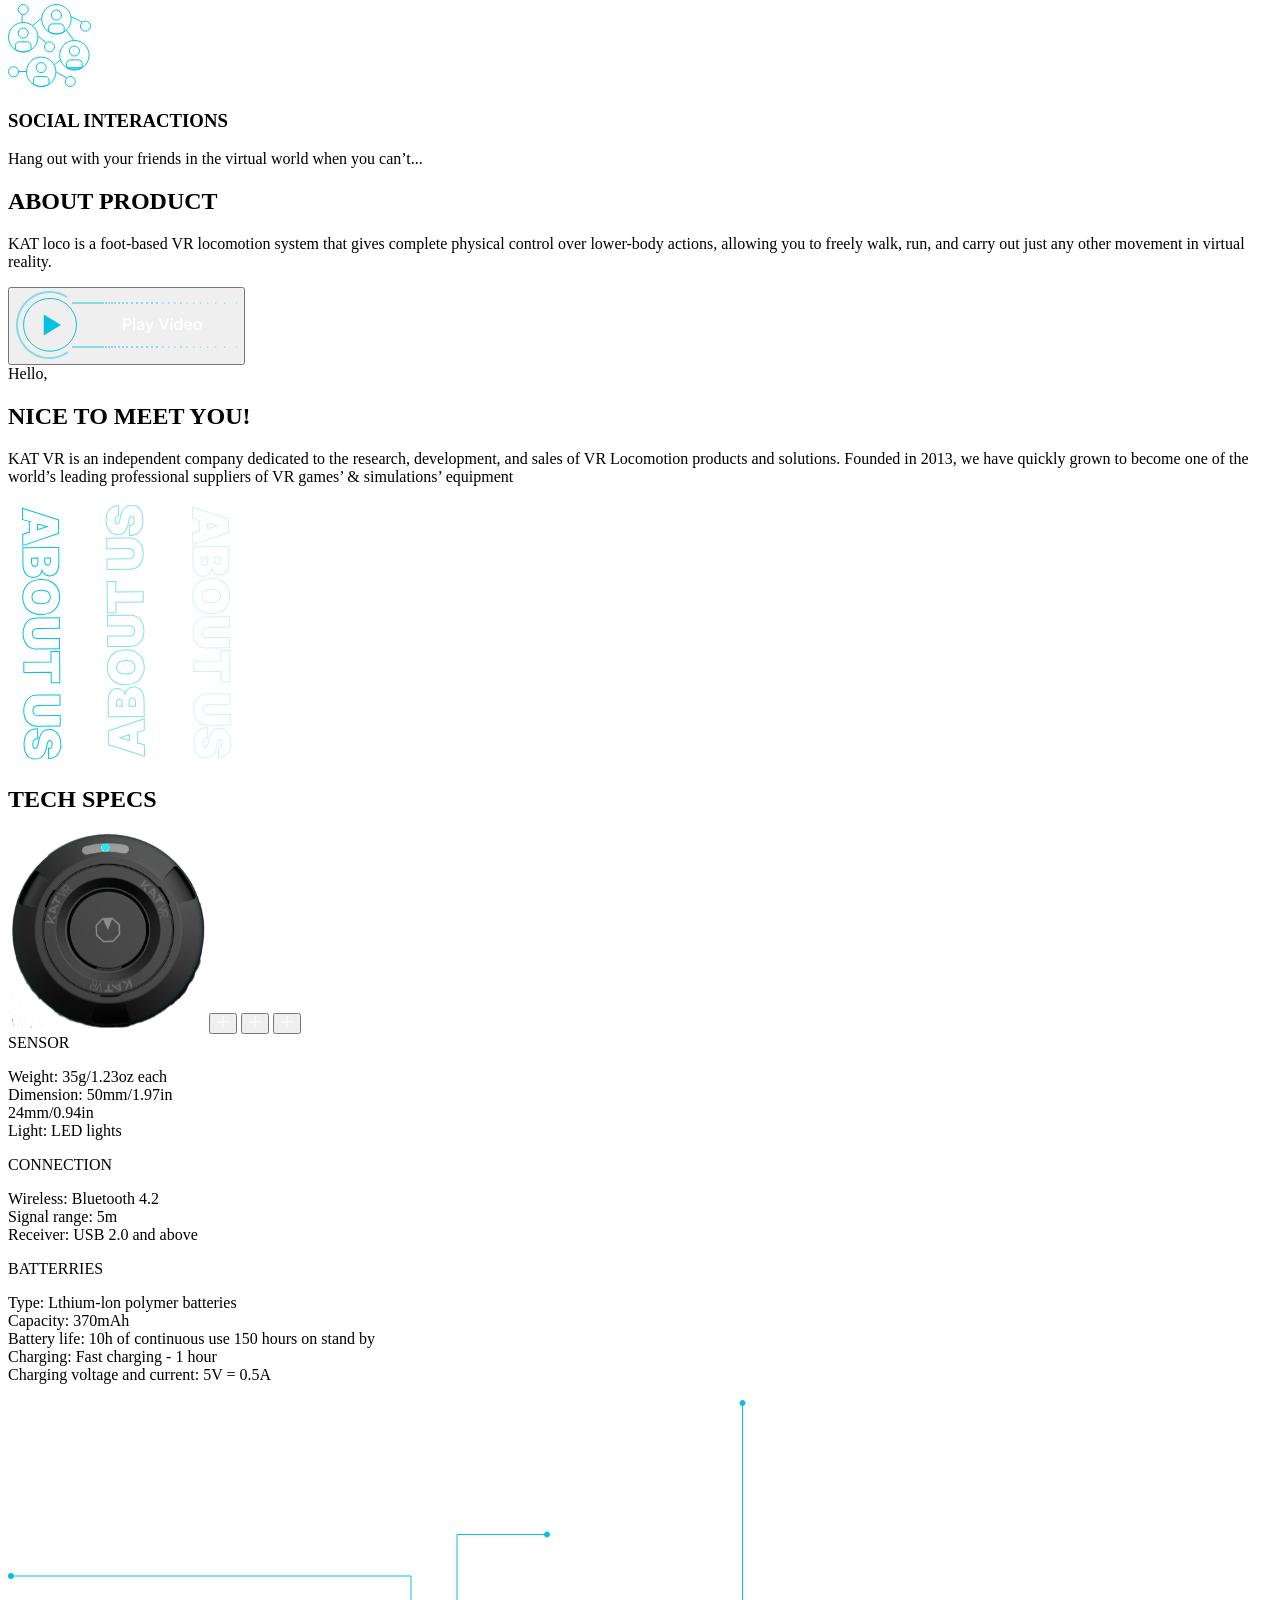
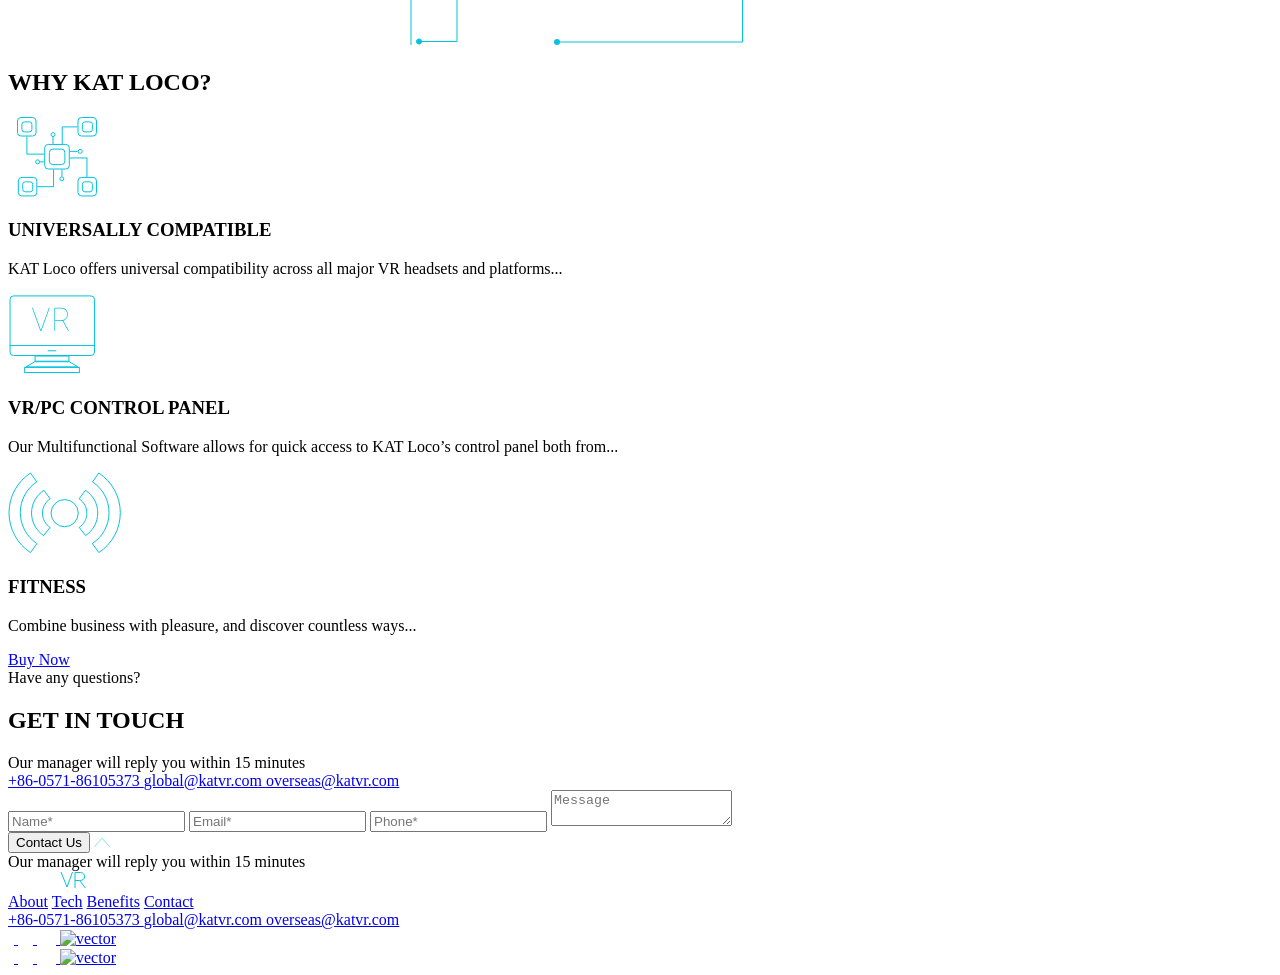
==== commit 8a2818ef: "Solution" ====
--- a/src/index.html
+++ b/src/index.html
@@ -361,33 +361,24 @@
 
         <section class="main__about about" id="about">
           <div class="about__grid">
+
             <div class="about__bgimage">
               <div class="swiper">
-
                 <div class="swiper-wrapper">
                   <div class="swiper-slide">
-                    <img
-                    class="swiper-img"
-                    src="images/photo/person.svg"
-                    alt="person">
+                    <div class="slide-img"></div>
                   </div>
                   <div class="swiper-slide">
-                    <img
-                    class="swiper-img"
-                    src="images/photo/person.svg"
-                    alt="person">
+                    <div class="slide-img"></div>
                   </div>
                   <div class="swiper-slide">
-                    <img
-                    class="swiper-img"
-                    src="images/photo/person.svg"
-                    alt="person">
+                    <div class="slide-img"></div>
                   </div>
                 </div>
-
                 <div class="swiper-pagination"></div>
               </div>
             </div>
+
             <div class="about__product">
               <h2 class="about__title">
                 <span class="white-text">ABOUT</span> <span class="blue-text">PRODUCT</span>
@@ -395,28 +386,17 @@
 
               <div class="about__img-hide">
                 <div class="swiper">
-
                   <div class="swiper-wrapper">
                     <div class="swiper-slide">
-                      <img
-                      class="swiper-img"
-                      src="images/photo/person.svg"
-                      alt="person">
+                      <div class="slide-img"></div>
                     </div>
                     <div class="swiper-slide">
-                      <img
-                      class="swiper-img"
-                      src="images/photo/person.svg"
-                      alt="person">
+                      <div class="slide-img"></div>
                     </div>
                     <div class="swiper-slide">
-                      <img
-                      class="swiper-img"
-                      src="images/photo/person.svg"
-                      alt="person">
+                      <div class="slide-img"></div>
                     </div>
                   </div>
-
                   <div class="swiper-pagination"></div>
                 </div>
               </div>
@@ -765,20 +745,13 @@
 
   <script type="module">
     import Swiper from 'https://cdn.jsdelivr.net/npm/swiper@11/swiper-bundle.min.mjs';
-    import 'swiper/css/pagination';
     const swiper = new Swiper('.swiper', {
       direction: 'horizontal',
       loop: true,
 
       pagination: {
         el: '.swiper-pagination',
-        clickable: true,
-      },
-
-      scrollbar: {
-        el: '.swiper-scrollbar',
       },
     });
-
   </script>
 </html>
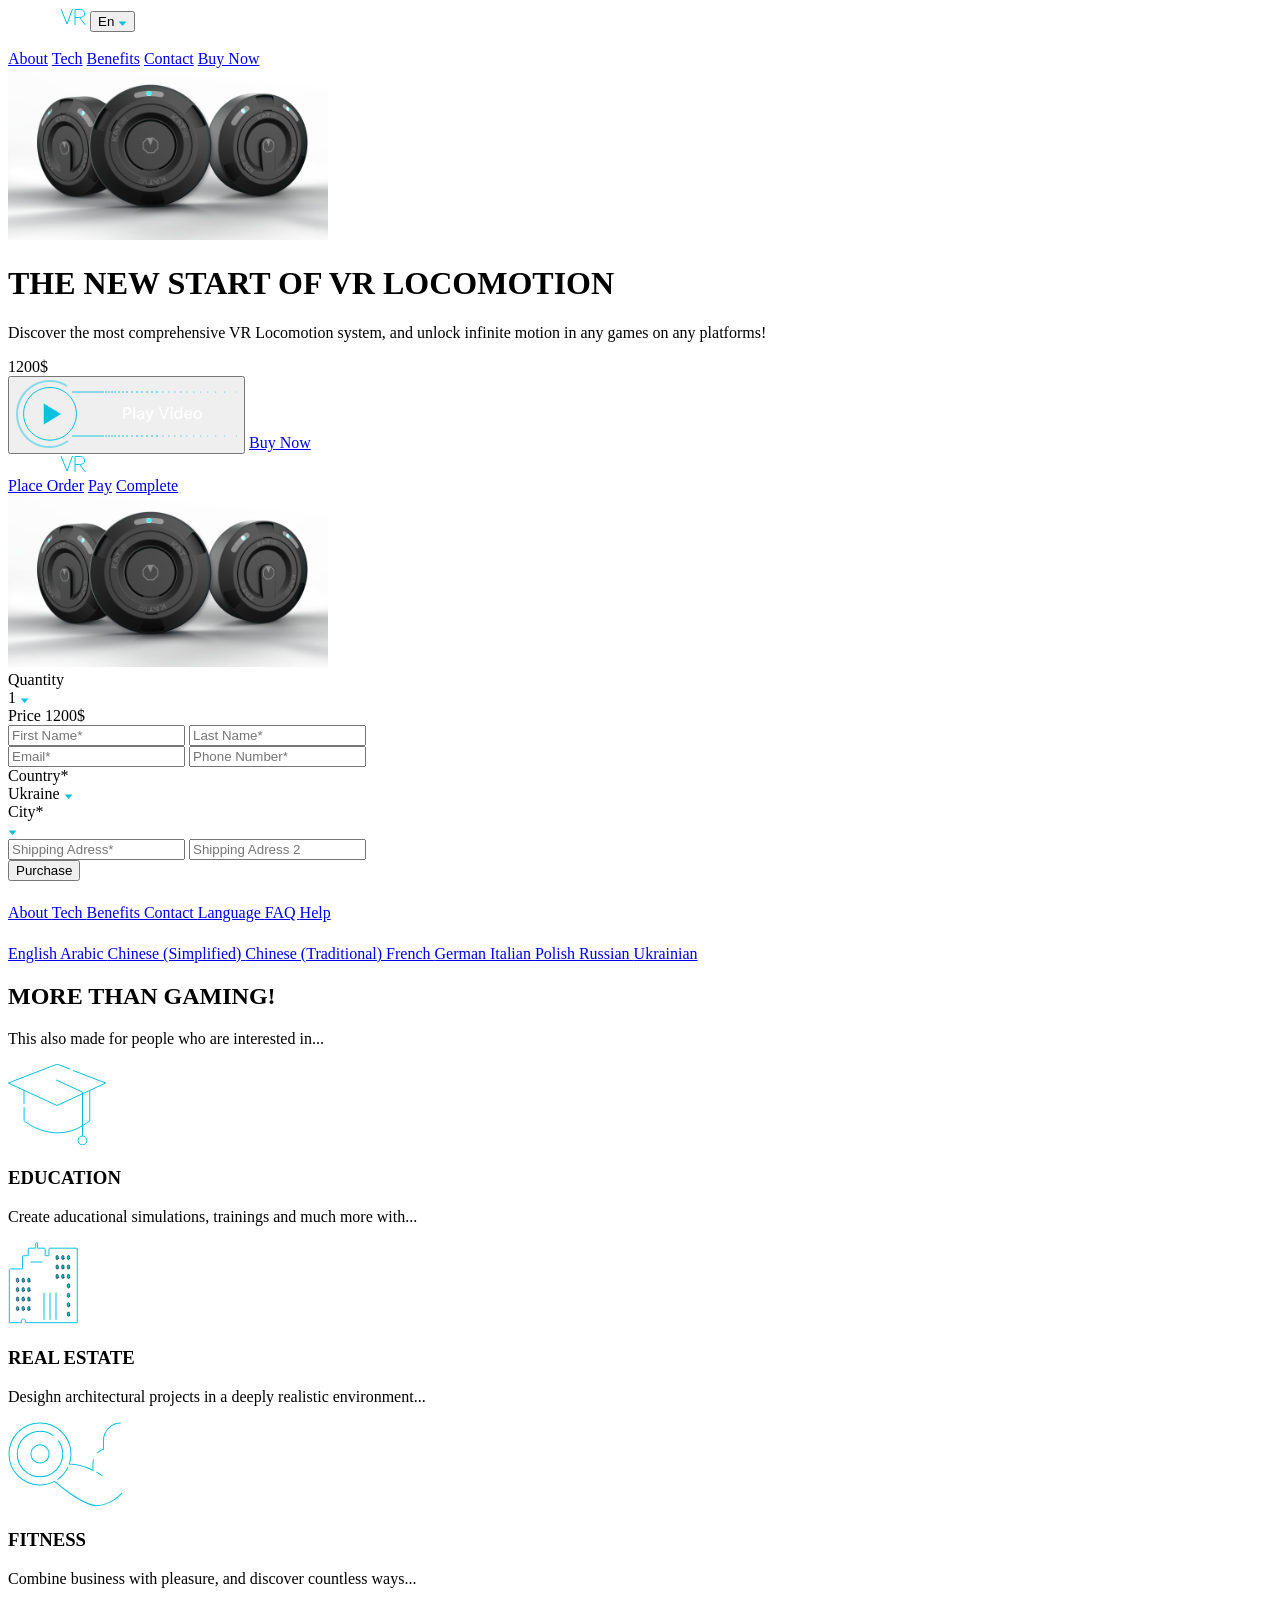
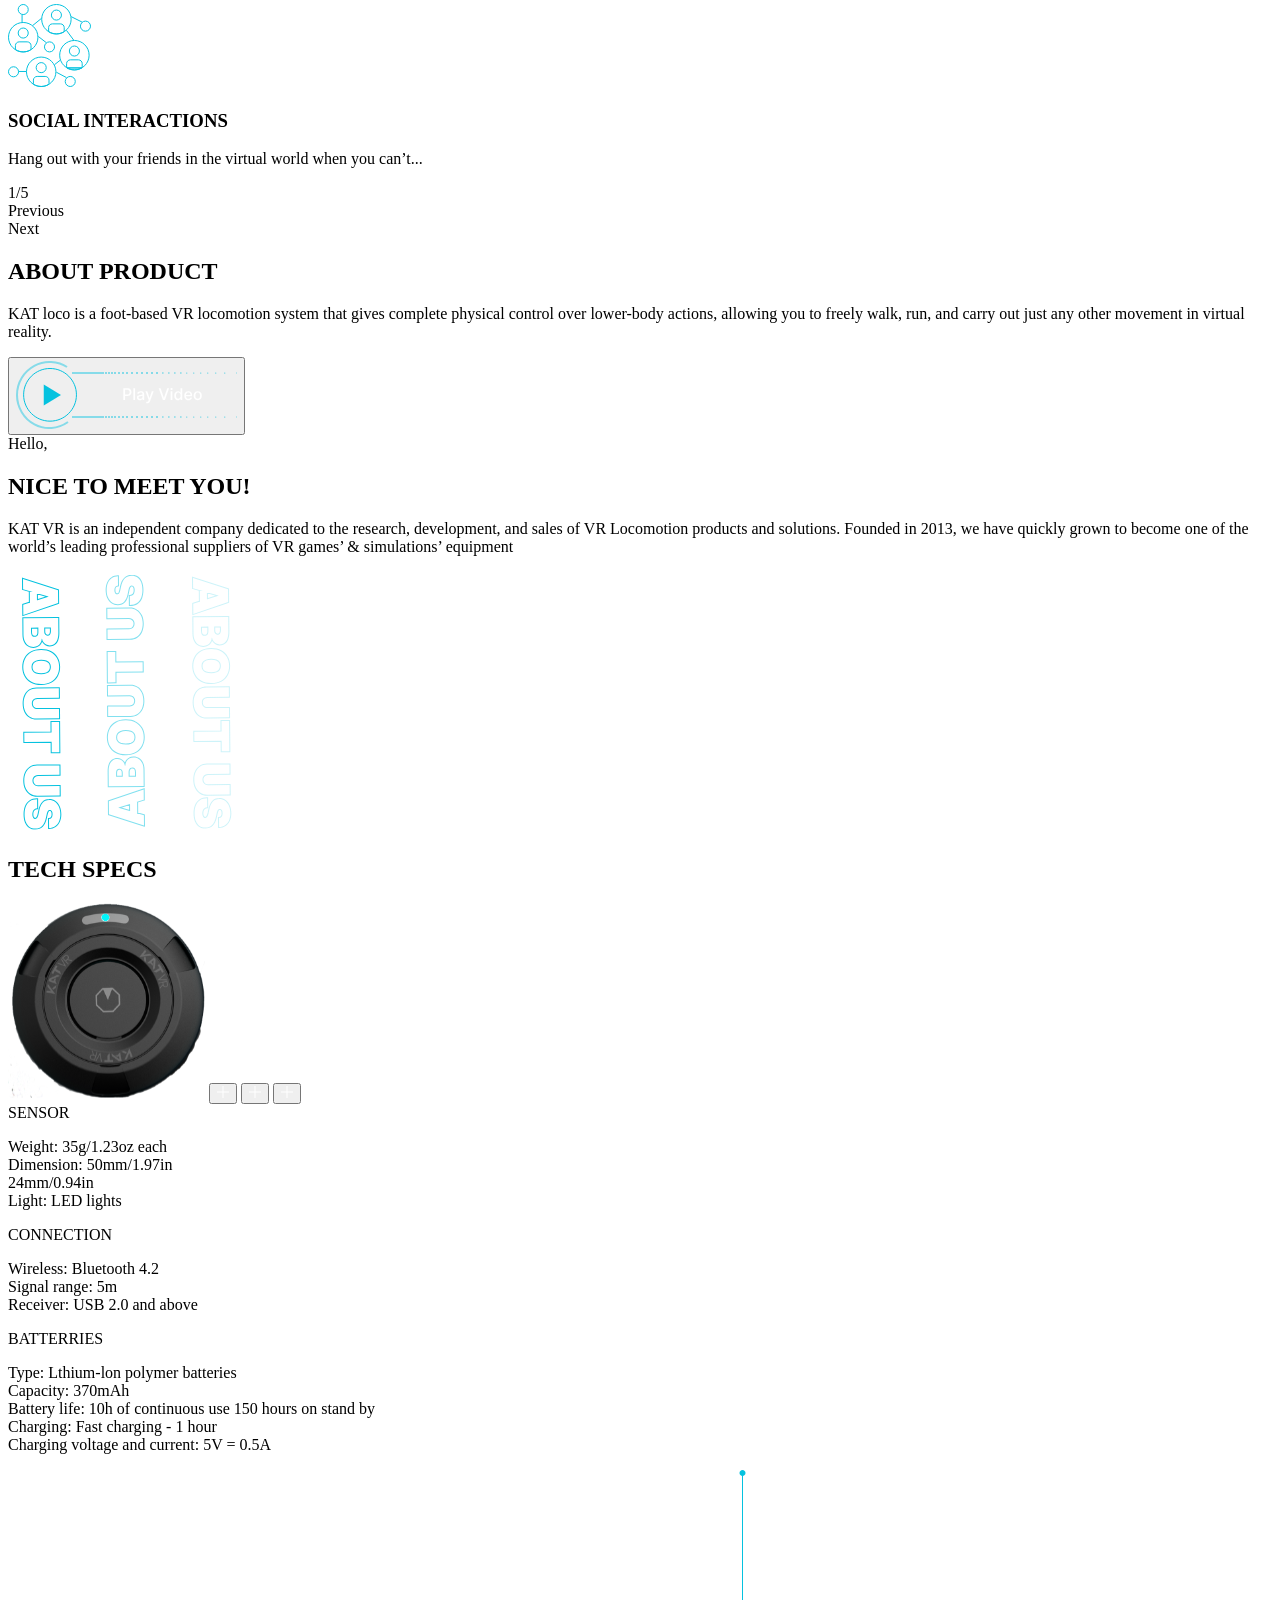
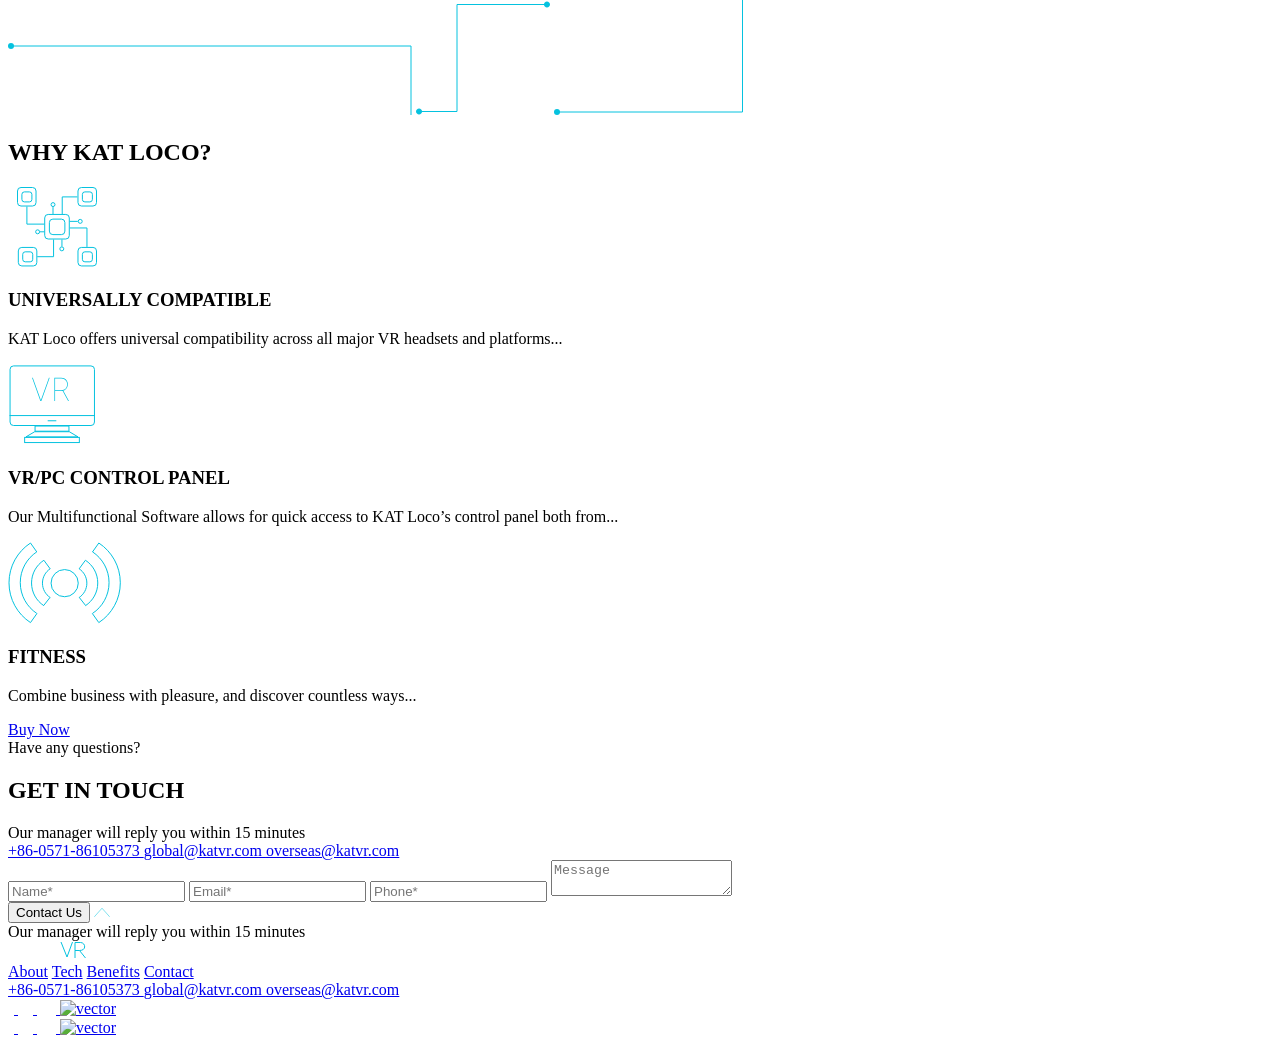
==== commit 96c7036f: "Solution" ====
--- a/src/index.html
+++ b/src/index.html
@@ -361,7 +361,7 @@
 
         <section class="main__about about" id="about">
           <div class="about__grid">
-
+            <div class="about__swiper-count">1/5</div>
             <div class="about__bgimage">
               <div class="swiper">
                 <div class="swiper-wrapper">
@@ -376,6 +376,10 @@
                   </div>
                 </div>
                 <div class="swiper-pagination"></div>
+              </div>
+              <div class="swiper__navigation">
+                <div class="swiper__button">Previous</div>
+                <div class="swiper__button swiper__button--next">Next</div>
               </div>
             </div>
 
